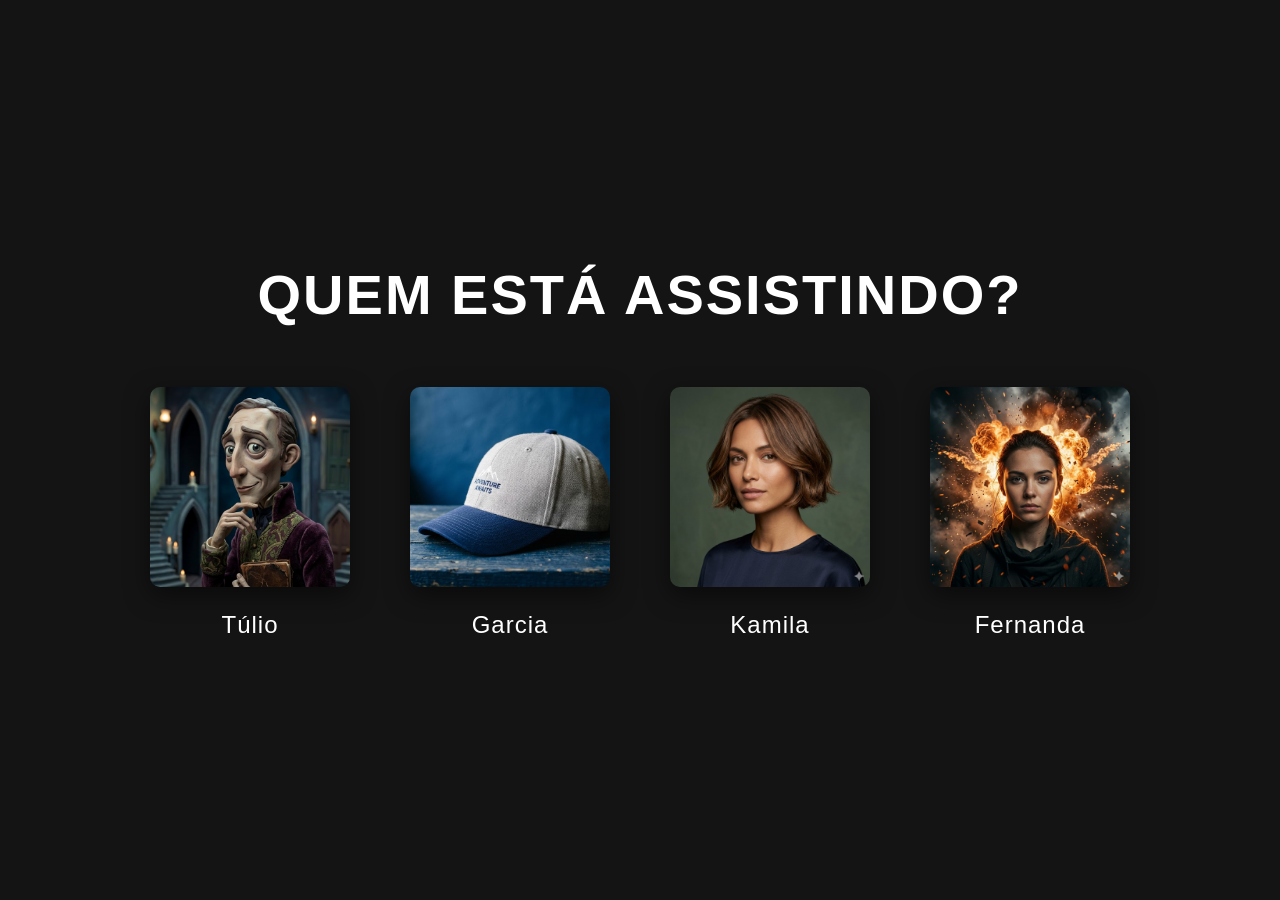
==== Netflix/index.html @ 8fd3b991 "first commit" ====
<!DOCTYPE html>
<html lang="pt-br">
<head>
    <meta charset="UTF-8">
    <meta name="viewport" content="width=device-width, initial-scale=1.0">
    <title>Netflix</title>
    <link rel="stylesheet" href="style.css">
</head>
<body>
    <main>
        <h1>Quem está assistindo?</h1>
        
        <section class="profiles" aria-label="Seleção de perfis">
            <ul class="profiles-list">
                <li>
                    <figure class="profile">
                        <img 
                            src="/Netflix/assets/perfil1.jpg" 
                            alt="Esta imagem captura uma figura idosa de plasticina, no estilo stop-motion, com uma expressão melancólica, vestindo uma jaqueta de veludo roxo com bordados complexos em um cenário de biblioteca gótica."
                        >
                        <figcaption>Túlio</figcaption>
                    </figure>
                </li>
                <li>
                    <figure class="profile">
                        <img 
                            src="/Netflix/assets/perfil2.jpg" 
                            alt="Close-up nítido de um boné de beisebol clássico, com coroa cinza e aba azul-marinho bordada com 'ADVENTURE AWAITS', apoiado em madeira rústica pintada de azul sob luz natural suave."
                        >
                        <figcaption>Garcia</figcaption>
                    </figure>
                </li>
                <li>
                    <figure class="profile">
                        <img 
                            src="/Netflix/assets/perfil3.jpg" 
                            alt="Uma mulher elegante de cabelo castanho curto, olhando diretamente para a câmera, sobre um fundo verde escuro."
                        >
                        <figcaption>Kamila</figcaption>
                    </figure>
                </li>
                <li>
                    <figure class="profile">
                        <img 
                            src="/Netflix/assets/perfil4.jpg" 
                            alt="Uma mulher com expressão séria encara a câmera, enquanto uma grande explosão de fogo e destroços ocorre logo atrás dela."
                        >
                        <figcaption>Fernanda</figcaption>
                    </figure>
                </li>
            </ul>
        </section>
    </main>
</body>
</html>
---- Netflix/style.css ----
* {
    margin: 0;
    padding: 0;
    box-sizing: border-box;
}

body {
    background-color: #141414;
    color: #ffffff;
    font-family: 'Segoe UI', Tahoma, Geneva, Verdana, sans-serif;
    min-height: 100vh;
    display: flex;
    justify-content: center;
    align-items: center;
    padding: 20px;
}

main {
    width: 100%;
    max-width: 1200px;
    text-align: center;
}

h1 {
    font-size: 3.5rem;
    font-weight: 700;
    margin-bottom: 60px;
    letter-spacing: 2px;
    text-transform: uppercase;
    animation: fadeInDown 0.8s ease-out;
}

.profiles {
    width: 100%;
}

.profiles-list {
    list-style: none;
    display: flex;
    justify-content: center;
    gap: 60px;
    flex-wrap: wrap;
}

.profile {
    cursor: pointer;
    transition: transform 0.3s ease, filter 0.3s ease;
    max-width: 250px;
}

.profile img {
    width: 200px;
    height: 200px;
    border-radius: 10px;
    object-fit: cover;
    box-shadow: 0 8px 24px rgba(0, 0, 0, 0.5);
    transition: all 0.3s ease;
}

.profile:hover img {
    transform: scale(1.1);
    border: 3px solid #e50914;
    box-shadow: 0 0 20px rgba(229, 9, 20, 0.8), 0 8px 24px rgba(0, 0, 0, 0.5);
}

figcaption {
    margin-top: 20px;
    font-size: 1.5rem;
    font-weight: 500;
    letter-spacing: 1px;
    transition: color 0.3s ease;
}

.profile:hover figcaption {
    color: #e50914;
}

@keyframes fadeInDown {
    from {
        opacity: 0;
        transform: translateY(-30px);
    }
    to {
        opacity: 1;
        transform: translateY(0);
    }
}

/* Responsivo para tablets */
@media (max-width: 768px) {
    h1 {
        font-size: 2.5rem;
        margin-bottom: 40px;
    }

    .profiles-list {
        gap: 40px;
    }

    .profile img {
        width: 150px;
        height: 150px;
    }

    figcaption {
        font-size: 1.2rem;
    }
}

/* Responsivo para celulares */
@media (max-width: 480px) {
    h1 {
        font-size: 1.8rem;
        margin-bottom: 30px;
    }

    .profiles-list {
        gap: 30px;
    }

    .profile img {
        width: 120px;
        height: 120px;
        border-radius: 8px;
    }

    figcaption {
        font-size: 1rem;
        margin-top: 15px;
    }
}
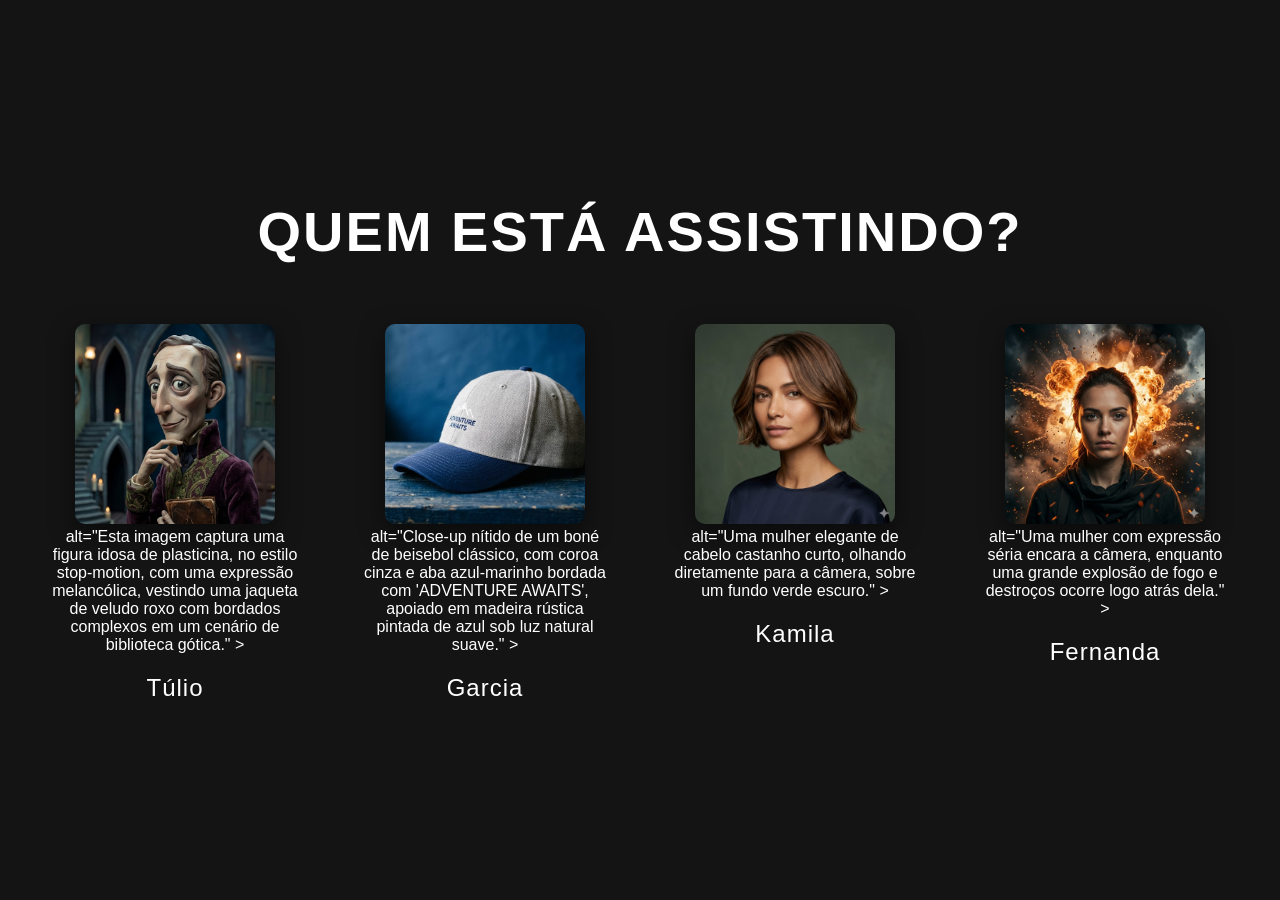
==== commit 13d95d3e: "Adicionado Linhas de Comentário sobre o que cada comando realiza tanto no html quando no css" ====
--- a/Netflix/index.html
+++ b/Netflix/index.html
@@ -1,51 +1,112 @@
 <!DOCTYPE html>
+<!-- Define que este é um documento HTML5 -->
 <html lang="pt-br">
+<!-- Define o idioma da página como português brasileiro -->
+
 <head>
+    <!-- Seção de metadados e configurações da página -->
+    
     <meta charset="UTF-8">
+    <!-- Define a codificação de caracteres como UTF-8 (suporta acentuação) -->
+    
     <meta name="viewport" content="width=device-width, initial-scale=1.0">
+    <!-- Configura responsividade: adapta a página para diferentes tamanhos de tela -->
+    
     <title>Netflix</title>
+    <!-- Define o título que aparece na aba do navegador -->
+    
     <link rel="stylesheet" href="style.css">
+    <!-- Importa o arquivo CSS externo para estilizar a página -->
 </head>
+
 <body>
+    <!-- Corpo da página onde todo conteúdo visível é inserido -->
+    
     <main>
+        <!-- Define a seção principal de conteúdo da página -->
+        
         <h1>Quem está assistindo?</h1>
+        <!-- Título principal em nível 1 (mais importante para SEO) -->
         
         <section class="profiles" aria-label="Seleção de perfis">
+            <!-- Seção semântica que agrupa os perfis com label acessível para leitores de tela -->
+            
             <ul class="profiles-list">
+                <!-- Lista não ordenada que contém os perfis dos usuários -->
+                
                 <li>
+                    <!-- Item da lista para o primeiro perfil -->
+                    
                     <figure class="profile">
+                        <!-- Elemento semântico para agrupar imagem e legenda (figura) -->
+                        
                         <img 
                             src="/Netflix/assets/perfil1.jpg" 
+                            <!-- Caminho para a imagem do primeiro perfil -->
+                            
                             alt="Esta imagem captura uma figura idosa de plasticina, no estilo stop-motion, com uma expressão melancólica, vestindo uma jaqueta de veludo roxo com bordados complexos em um cenário de biblioteca gótica."
+                            <!-- Texto alternativo descritivo para acessibilidade (leitores de tela) -->
                         >
+                        
                         <figcaption>Túlio</figcaption>
+                        <!-- Legenda da figura (nome do perfil) -->
                     </figure>
                 </li>
+                
                 <li>
+                    <!-- Item da lista para o segundo perfil -->
+                    
                     <figure class="profile">
+                        <!-- Elemento semântico para agrupar imagem e legenda -->
+                        
                         <img 
                             src="/Netflix/assets/perfil2.jpg" 
+                            <!-- Caminho para a imagem do segundo perfil -->
+                            
                             alt="Close-up nítido de um boné de beisebol clássico, com coroa cinza e aba azul-marinho bordada com 'ADVENTURE AWAITS', apoiado em madeira rústica pintada de azul sob luz natural suave."
+                            <!-- Texto alternativo descritivo para acessibilidade -->
                         >
+                        
                         <figcaption>Garcia</figcaption>
+                        <!-- Legenda da figura (nome do perfil) -->
                     </figure>
                 </li>
+                
                 <li>
+                    <!-- Item da lista para o terceiro perfil -->
+                    
                     <figure class="profile">
+                        <!-- Elemento semântico para agrupar imagem e legenda -->
+                        
                         <img 
                             src="/Netflix/assets/perfil3.jpg" 
+                            <!-- Caminho para a imagem do terceiro perfil -->
+                            
                             alt="Uma mulher elegante de cabelo castanho curto, olhando diretamente para a câmera, sobre um fundo verde escuro."
+                            <!-- Texto alternativo descritivo para acessibilidade -->
                         >
+                        
                         <figcaption>Kamila</figcaption>
+                        <!-- Legenda da figura (nome do perfil) -->
                     </figure>
                 </li>
+                
                 <li>
+                    <!-- Item da lista para o quarto perfil -->
+                    
                     <figure class="profile">
+                        <!-- Elemento semântico para agrupar imagem e legenda -->
+                        
                         <img 
                             src="/Netflix/assets/perfil4.jpg" 
+                            <!-- Caminho para a imagem do quarto perfil -->
+                            
                             alt="Uma mulher com expressão séria encara a câmera, enquanto uma grande explosão de fogo e destroços ocorre logo atrás dela."
+                            <!-- Texto alternativo descritivo para acessibilidade -->
                         >
+                        
                         <figcaption>Fernanda</figcaption>
+                        <!-- Legenda da figura (nome do perfil) -->
                     </figure>
                 </li>
             </ul>
--- a/Netflix/style.css
+++ b/Netflix/style.css
@@ -1,131 +1,131 @@
 * {
-    margin: 0;
-    padding: 0;
-    box-sizing: border-box;
+    margin: 0; /* Remove as margens padrão de todos os elementos */
+    padding: 0; /* Remove o preenchimento padrão de todos os elementos */
+    box-sizing: border-box; /* Inclui borda e padding no cálculo total da largura/altura */
 }
 
 body {
-    background-color: #141414;
-    color: #ffffff;
-    font-family: 'Segoe UI', Tahoma, Geneva, Verdana, sans-serif;
-    min-height: 100vh;
-    display: flex;
-    justify-content: center;
-    align-items: center;
-    padding: 20px;
+    background-color: #141414; /* Define a cor de fundo escura (tema Netflix) */
+    color: #ffffff; /* Define a cor do texto em branco */
+    font-family: 'Segoe UI', Tahoma, Geneva, Verdana, sans-serif; /* Define a fonte padrão */
+    min-height: 100vh; /* Define altura mínima como 100% da viewport */
+    display: flex; /* Ativa o Flexbox para centralizar conteúdo */
+    justify-content: center; /* Centraliza itens horizontalmente */
+    align-items: center; /* Centraliza itens verticalmente */
+    padding: 20px; /* Adiciona espaçamento interno de 20px */
 }
 
 main {
-    width: 100%;
-    max-width: 1200px;
-    text-align: center;
+    width: 100%; /* Define largura como 100% do container pai */
+    max-width: 1200px; /* Limita a largura máxima a 1200px */
+    text-align: center; /* Alinha o texto ao centro */
 }
 
 h1 {
-    font-size: 3.5rem;
-    font-weight: 700;
-    margin-bottom: 60px;
-    letter-spacing: 2px;
-    text-transform: uppercase;
-    animation: fadeInDown 0.8s ease-out;
+    font-size: 3.5rem; /* Define tamanho da fonte em 3.5 vezes a do navegador */
+    font-weight: 700; /* Define peso da fonte (negrito) */
+    margin-bottom: 60px; /* Adiciona espaço abaixo do título */
+    letter-spacing: 2px; /* Aumenta o espaço entre letras */
+    text-transform: uppercase; /* Transforma texto em maiúsculas */
+    animation: fadeInDown 0.8s ease-out; /* Aplica animação de entrada suave */
 }
 
 .profiles {
-    width: 100%;
+    width: 100%; /* Define largura como 100% do container pai */
 }
 
 .profiles-list {
-    list-style: none;
-    display: flex;
-    justify-content: center;
-    gap: 60px;
-    flex-wrap: wrap;
+    list-style: none; /* Remove os pontos da lista */
+    display: flex; /* Ativa o Flexbox para distribuição dos itens */
+    justify-content: center; /* Centraliza os itens horizontalmente */
+    gap: 60px; /* Define espaço entre os itens em 60px */
+    flex-wrap: wrap; /* Permite que itens quebrem para a próxima linha */
 }
 
 .profile {
-    cursor: pointer;
-    transition: transform 0.3s ease, filter 0.3s ease;
-    max-width: 250px;
+    cursor: pointer; /* Muda o cursor para indicar clicabilidade */
+    transition: transform 0.3s ease, filter 0.3s ease; /* Suaviza transições de 0.3s */
+    max-width: 250px; /* Limita a largura máxima do perfil */
 }
 
 .profile img {
-    width: 200px;
-    height: 200px;
-    border-radius: 10px;
-    object-fit: cover;
-    box-shadow: 0 8px 24px rgba(0, 0, 0, 0.5);
-    transition: all 0.3s ease;
+    width: 200px; /* Define largura da imagem em 200px */
+    height: 200px; /* Define altura da imagem em 200px */
+    border-radius: 10px; /* Arredonda os cantos em 10px */
+    object-fit: cover; /* Faz a imagem cobrir todo o espaço, cortando se necessário */
+    box-shadow: 0 8px 24px rgba(0, 0, 0, 0.5); /* Adiciona sombra ao redor da imagem */
+    transition: all 0.3s ease; /* Suaviza todas as transições em 0.3s */
 }
 
 .profile:hover img {
-    transform: scale(1.1);
-    border: 3px solid #e50914;
-    box-shadow: 0 0 20px rgba(229, 9, 20, 0.8), 0 8px 24px rgba(0, 0, 0, 0.5);
+    transform: scale(1.1); /* Aumenta a imagem em 10% ao passar o mouse */
+    border: 3px solid #e50914; /* Adiciona borda vermelha Netflix com 3px */
+    box-shadow: 0 0 20px rgba(229, 9, 20, 0.8), 0 8px 24px rgba(0, 0, 0, 0.5); /* Adiciona glow vermelho e sombra */
 }
 
 figcaption {
-    margin-top: 20px;
-    font-size: 1.5rem;
-    font-weight: 500;
-    letter-spacing: 1px;
-    transition: color 0.3s ease;
+    margin-top: 20px; /* Adiciona espaço acima do nome */
+    font-size: 1.5rem; /* Define tamanho da fonte do nome */
+    font-weight: 500; /* Define peso da fonte (semi-negrito) */
+    letter-spacing: 1px; /* Aumenta o espaço entre letras */
+    transition: color 0.3s ease; /* Suaviza mudança de cor em 0.3s */
 }
 
 .profile:hover figcaption {
-    color: #e50914;
+    color: #e50914; /* Muda a cor do nome para vermelho ao passar o mouse */
 }
 
 @keyframes fadeInDown {
     from {
-        opacity: 0;
-        transform: translateY(-30px);
+        opacity: 0; /* Inicia com transparência total */
+        transform: translateY(-30px); /* Começa 30px acima */
     }
     to {
-        opacity: 1;
-        transform: translateY(0);
+        opacity: 1; /* Termina totalmente visível */
+        transform: translateY(0); /* Retorna à posição original */
     }
 }
 
 /* Responsivo para tablets */
 @media (max-width: 768px) {
     h1 {
-        font-size: 2.5rem;
-        margin-bottom: 40px;
+        font-size: 2.5rem; /* Reduz o tamanho do título para tablets */
+        margin-bottom: 40px; /* Reduz o espaço abaixo do título */
     }
 
     .profiles-list {
-        gap: 40px;
+        gap: 40px; /* Reduz o espaço entre itens */
     }
 
     .profile img {
-        width: 150px;
-        height: 150px;
+        width: 150px; /* Reduz largura da imagem */
+        height: 150px; /* Reduz altura da imagem */
     }
 
     figcaption {
-        font-size: 1.2rem;
+        font-size: 1.2rem; /* Reduz tamanho do texto */
     }
 }
 
 /* Responsivo para celulares */
 @media (max-width: 480px) {
     h1 {
-        font-size: 1.8rem;
-        margin-bottom: 30px;
+        font-size: 1.8rem; /* Reduz significativamente o tamanho do título */
+        margin-bottom: 30px; /* Reduz o espaço abaixo do título */
     }
 
     .profiles-list {
-        gap: 30px;
+        gap: 30px; /* Reduz o espaço entre itens */
     }
 
     .profile img {
-        width: 120px;
-        height: 120px;
-        border-radius: 8px;
+        width: 120px; /* Reduz largura da imagem para celular */
+        height: 120px; /* Reduz altura da imagem para celular */
+        border-radius: 8px; /* Reduz o arredondamento dos cantos */
     }
 
     figcaption {
-        font-size: 1rem;
-        margin-top: 15px;
+        font-size: 1rem; /* Reduz tamanho do texto para celular */
+        margin-top: 15px; /* Reduz o espaço acima do nome */
     }
 }
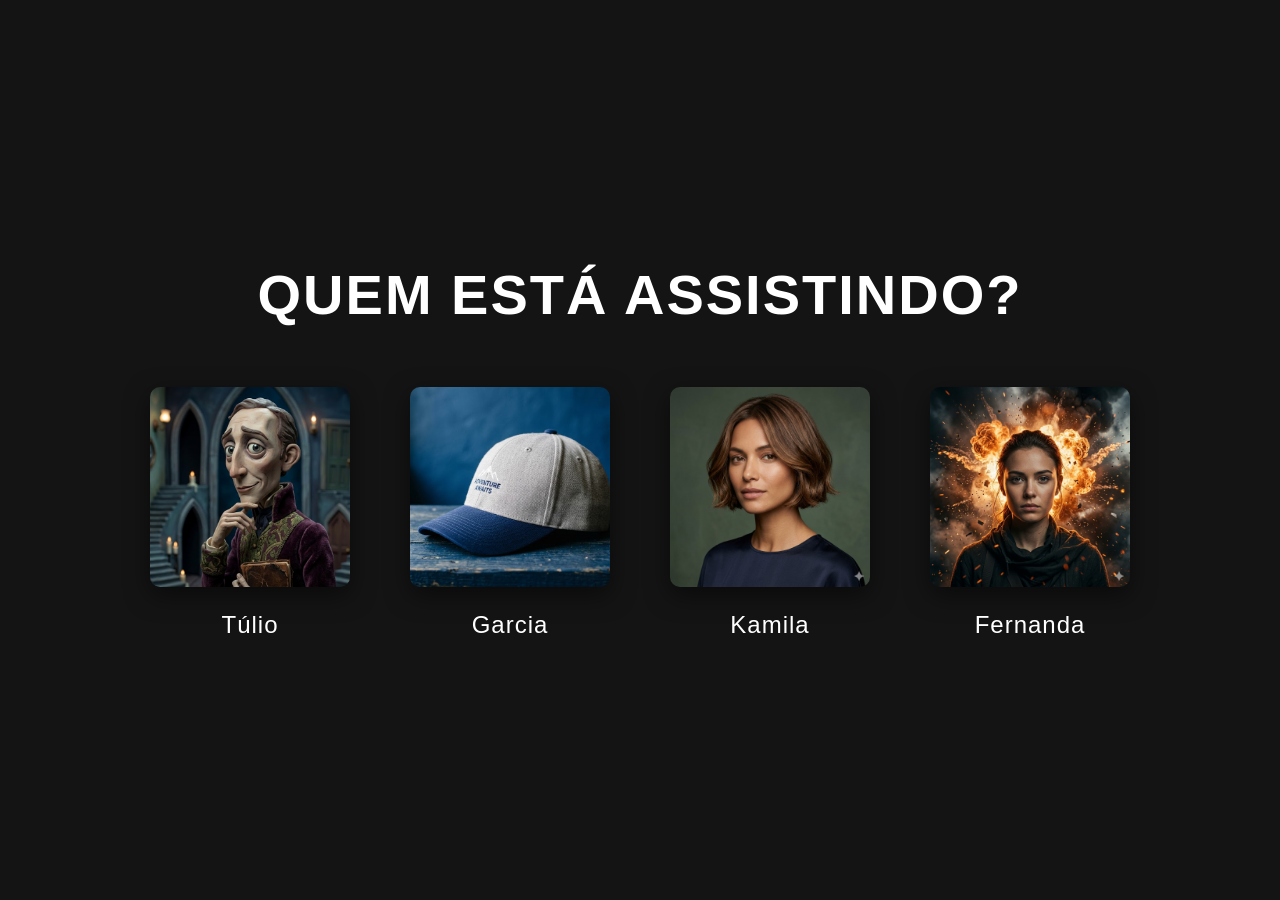
==== commit 0b1ce5ec: "Corrigindo uma Quebra de Pagina que ocorreu" ====
--- a/Netflix/index.html
+++ b/Netflix/index.html
@@ -1,112 +1,63 @@
 <!DOCTYPE html>
-<!-- Define que este é um documento HTML5 -->
 <html lang="pt-br">
-<!-- Define o idioma da página como português brasileiro -->
+<!-- Documento HTML5 em português brasileiro -->
 
 <head>
-    <!-- Seção de metadados e configurações da página -->
-    
-    <meta charset="UTF-8">
-    <!-- Define a codificação de caracteres como UTF-8 (suporta acentuação) -->
-    
-    <meta name="viewport" content="width=device-width, initial-scale=1.0">
-    <!-- Configura responsividade: adapta a página para diferentes tamanhos de tela -->
-    
-    <title>Netflix</title>
-    <!-- Define o título que aparece na aba do navegador -->
-    
-    <link rel="stylesheet" href="style.css">
-    <!-- Importa o arquivo CSS externo para estilizar a página -->
+    <!-- Seção de metadados e configurações -->
+    <meta charset="UTF-8"> <!-- Codificação UTF-8 para suportar acentuação -->
+    <meta name="viewport" content="width=device-width, initial-scale=1.0"> <!-- Configuração responsiva -->
+    <title>Netflix</title> <!-- Título da página -->
+    <link rel="stylesheet" href="style.css"> <!-- Importa o CSS externo -->
 </head>
 
 <body>
-    <!-- Corpo da página onde todo conteúdo visível é inserido -->
-    
+    <!-- Corpo da página com todo conteúdo visível -->
     <main>
-        <!-- Define a seção principal de conteúdo da página -->
-        
-        <h1>Quem está assistindo?</h1>
-        <!-- Título principal em nível 1 (mais importante para SEO) -->
+        <!-- Seção principal de conteúdo -->
+        <h1>Quem está assistindo?</h1> <!-- Título em nível 1 -->
         
         <section class="profiles" aria-label="Seleção de perfis">
-            <!-- Seção semântica que agrupa os perfis com label acessível para leitores de tela -->
-            
+            <!-- Agrupa os perfis com label acessível -->
             <ul class="profiles-list">
-                <!-- Lista não ordenada que contém os perfis dos usuários -->
+                <!-- Lista dos perfis dos usuários -->
                 
                 <li>
-                    <!-- Item da lista para o primeiro perfil -->
-                    
-                    <figure class="profile">
-                        <!-- Elemento semântico para agrupar imagem e legenda (figura) -->
-                        
+                    <figure class="profile"> <!-- Agrupa imagem e legenda -->
                         <img 
                             src="/Netflix/assets/perfil1.jpg" 
-                            <!-- Caminho para a imagem do primeiro perfil -->
-                            
                             alt="Esta imagem captura uma figura idosa de plasticina, no estilo stop-motion, com uma expressão melancólica, vestindo uma jaqueta de veludo roxo com bordados complexos em um cenário de biblioteca gótica."
-                            <!-- Texto alternativo descritivo para acessibilidade (leitores de tela) -->
                         >
-                        
-                        <figcaption>Túlio</figcaption>
-                        <!-- Legenda da figura (nome do perfil) -->
+                        <figcaption>Túlio</figcaption> <!-- Nome do perfil -->
                     </figure>
                 </li>
                 
                 <li>
-                    <!-- Item da lista para o segundo perfil -->
-                    
                     <figure class="profile">
-                        <!-- Elemento semântico para agrupar imagem e legenda -->
-                        
                         <img 
                             src="/Netflix/assets/perfil2.jpg" 
-                            <!-- Caminho para a imagem do segundo perfil -->
-                            
                             alt="Close-up nítido de um boné de beisebol clássico, com coroa cinza e aba azul-marinho bordada com 'ADVENTURE AWAITS', apoiado em madeira rústica pintada de azul sob luz natural suave."
-                            <!-- Texto alternativo descritivo para acessibilidade -->
                         >
-                        
                         <figcaption>Garcia</figcaption>
-                        <!-- Legenda da figura (nome do perfil) -->
                     </figure>
                 </li>
                 
                 <li>
-                    <!-- Item da lista para o terceiro perfil -->
-                    
                     <figure class="profile">
-                        <!-- Elemento semântico para agrupar imagem e legenda -->
-                        
                         <img 
                             src="/Netflix/assets/perfil3.jpg" 
-                            <!-- Caminho para a imagem do terceiro perfil -->
-                            
                             alt="Uma mulher elegante de cabelo castanho curto, olhando diretamente para a câmera, sobre um fundo verde escuro."
-                            <!-- Texto alternativo descritivo para acessibilidade -->
                         >
-                        
                         <figcaption>Kamila</figcaption>
-                        <!-- Legenda da figura (nome do perfil) -->
                     </figure>
                 </li>
                 
                 <li>
-                    <!-- Item da lista para o quarto perfil -->
-                    
                     <figure class="profile">
-                        <!-- Elemento semântico para agrupar imagem e legenda -->
-                        
                         <img 
                             src="/Netflix/assets/perfil4.jpg" 
-                            <!-- Caminho para a imagem do quarto perfil -->
-                            
                             alt="Uma mulher com expressão séria encara a câmera, enquanto uma grande explosão de fogo e destroços ocorre logo atrás dela."
-                            <!-- Texto alternativo descritivo para acessibilidade -->
                         >
-                        
                         <figcaption>Fernanda</figcaption>
-                        <!-- Legenda da figura (nome do perfil) -->
                     </figure>
                 </li>
             </ul>
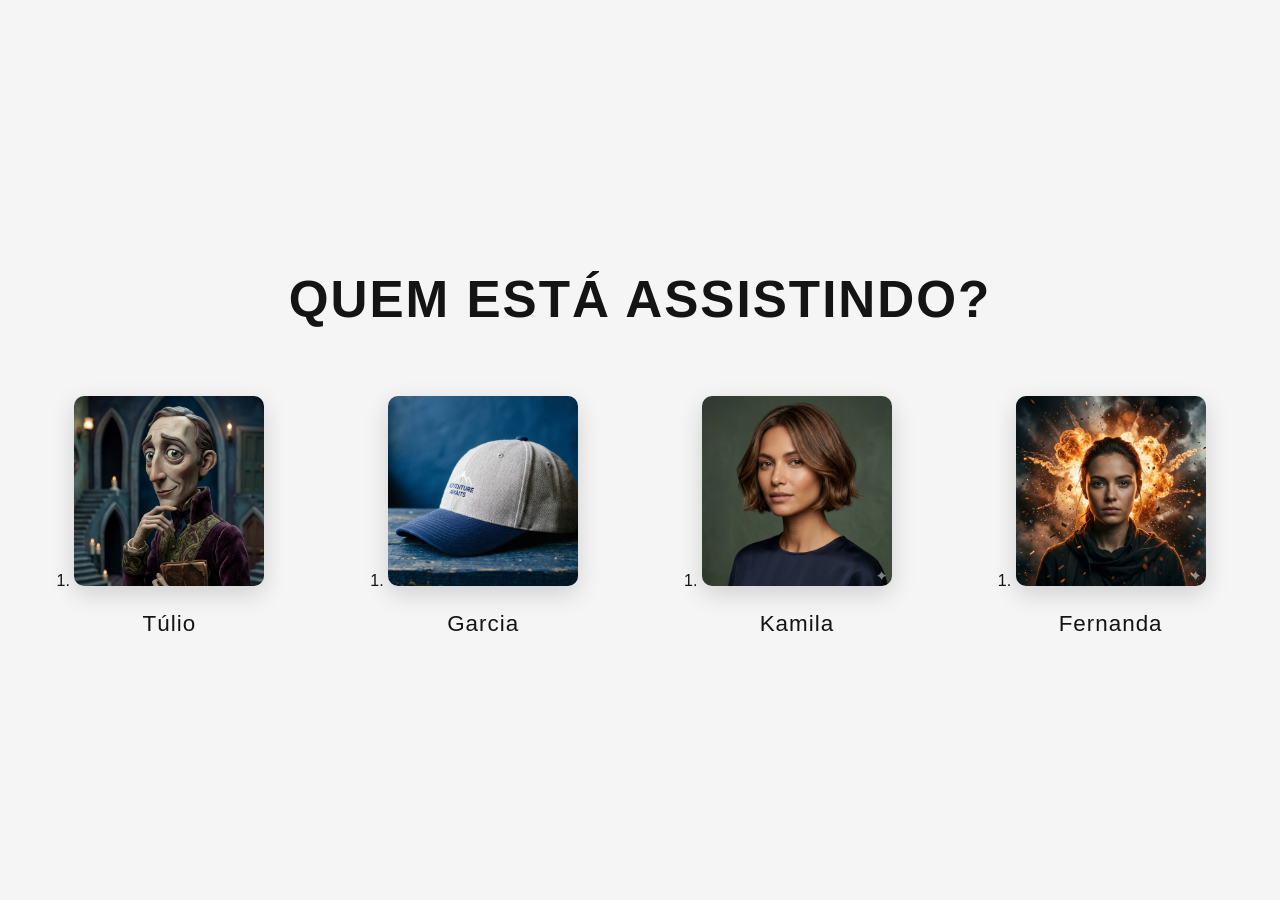
==== commit 1a4cba2c: "Ajuste no código a fim de deixar mais semantico, colocando os perfis dentro de listas ordenadas dent" ====
--- a/Netflix/index.html
+++ b/Netflix/index.html
@@ -19,46 +19,66 @@
         <section class="profiles" aria-label="Seleção de perfis">
             <!-- Agrupa os perfis com label acessível -->
             <ul class="profiles-list">
-                <!-- Lista dos perfis dos usuários -->
+                <!-- Lista não ordenada principal dos perfis -->
                 
                 <li>
-                    <figure class="profile"> <!-- Agrupa imagem e legenda -->
-                        <img 
-                            src="/Netflix/assets/perfil1.jpg" 
-                            alt="Esta imagem captura uma figura idosa de plasticina, no estilo stop-motion, com uma expressão melancólica, vestindo uma jaqueta de veludo roxo com bordados complexos em um cenário de biblioteca gótica."
-                        >
-                        <figcaption>Túlio</figcaption> <!-- Nome do perfil -->
-                    </figure>
+                    <!-- Item 1: Túlio -->
+                    <ol class="profile-item">
+                        <li>
+                            <figure class="profile"> <!-- Agrupa imagem e legenda -->
+                                <img 
+                                    src="/Netflix/assets/perfil1.jpg" 
+                                    alt="Esta imagem captura uma figura idosa de plasticina, no estilo stop-motion, com uma expressão melancólica, vestindo uma jaqueta de veludo roxo com bordados complexos em um cenário de biblioteca gótica."
+                                >
+                                <figcaption>Túlio</figcaption> <!-- Nome do perfil -->
+                            </figure>
+                        </li>
+                    </ol>
                 </li>
                 
                 <li>
-                    <figure class="profile">
-                        <img 
-                            src="/Netflix/assets/perfil2.jpg" 
-                            alt="Close-up nítido de um boné de beisebol clássico, com coroa cinza e aba azul-marinho bordada com 'ADVENTURE AWAITS', apoiado em madeira rústica pintada de azul sob luz natural suave."
-                        >
-                        <figcaption>Garcia</figcaption>
-                    </figure>
+                    <!-- Item 2: Garcia -->
+                    <ol class="profile-item">
+                        <li>
+                            <figure class="profile">
+                                <img 
+                                    src="/Netflix/assets/perfil2.jpg" 
+                                    alt="Close-up nítido de um boné de beisebol clássico, com coroa cinza e aba azul-marinho bordada com 'ADVENTURE AWAITS', apoiado em madeira rústica pintada de azul sob luz natural suave."
+                                >
+                                <figcaption>Garcia</figcaption>
+                            </figure>
+                        </li>
+                    </ol>
                 </li>
                 
                 <li>
-                    <figure class="profile">
-                        <img 
-                            src="/Netflix/assets/perfil3.jpg" 
-                            alt="Uma mulher elegante de cabelo castanho curto, olhando diretamente para a câmera, sobre um fundo verde escuro."
-                        >
-                        <figcaption>Kamila</figcaption>
-                    </figure>
+                    <!-- Item 3: Kamila -->
+                    <ol class="profile-item">
+                        <li>
+                            <figure class="profile">
+                                <img 
+                                    src="/Netflix/assets/perfil3.jpg" 
+                                    alt="Uma mulher elegante de cabelo castanho curto, olhando diretamente para a câmera, sobre um fundo verde escuro."
+                                >
+                                <figcaption>Kamila</figcaption>
+                            </figure>
+                        </li>
+                    </ol>
                 </li>
                 
                 <li>
-                    <figure class="profile">
-                        <img 
-                            src="/Netflix/assets/perfil4.jpg" 
-                            alt="Uma mulher com expressão séria encara a câmera, enquanto uma grande explosão de fogo e destroços ocorre logo atrás dela."
-                        >
-                        <figcaption>Fernanda</figcaption>
-                    </figure>
+                    <!-- Item 4: Fernanda -->
+                    <ol class="profile-item">
+                        <li>
+                            <figure class="profile">
+                                <img 
+                                    src="/Netflix/assets/perfil4.jpg" 
+                                    alt="Uma mulher com expressão séria encara a câmera, enquanto uma grande explosão de fogo e destroços ocorre logo atrás dela."
+                                >
+                                <figcaption>Fernanda</figcaption>
+                            </figure>
+                        </li>
+                    </ol>
                 </li>
             </ul>
         </section>
--- a/Netflix/style.css
+++ b/Netflix/style.css
@@ -1,131 +1,776 @@
-* {
-    margin: 0; /* Remove as margens padrão de todos os elementos */
-    padding: 0; /* Remove o preenchimento padrão de todos os elementos */
-    box-sizing: border-box; /* Inclui borda e padding no cálculo total da largura/altura */
+/* ============================================
+   RESET E ESTILOS BASE
+   ============================================ */
+
+   * {
+    /* margin: 0; → Remove as margens padrão que browsers aplicam a todos elementos */
+    margin: 0;
+    
+    /* padding: 0; → Remove o preenchimento interno padrão de todos elementos */
+    padding: 0;
+    
+    /* box-sizing: border-box; → Inclui borda e padding no cálculo total de largura/altura */
+    box-sizing: border-box;
+}
+
+html {
+    /* font-size: 16px; → Define tamanho base da fonte (1rem = 16px), usado como referência para cálculos rem */
+    font-size: 16px;
+    
+    /* scroll-behavior: smooth; → Faz a rolagem da página ser suave ao clicar em âncoras */
+    scroll-behavior: smooth;
 }
 
 body {
-    background-color: #141414; /* Define a cor de fundo escura (tema Netflix) */
-    color: #ffffff; /* Define a cor do texto em branco */
-    font-family: 'Segoe UI', Tahoma, Geneva, Verdana, sans-serif; /* Define a fonte padrão */
-    min-height: 100vh; /* Define altura mínima como 100% da viewport */
-    display: flex; /* Ativa o Flexbox para centralizar conteúdo */
-    justify-content: center; /* Centraliza itens horizontalmente */
-    align-items: center; /* Centraliza itens verticalmente */
-    padding: 20px; /* Adiciona espaçamento interno de 20px */
+    /* background-color: #141414; → Define cor de fundo escura (tema Netflix-like) */
+    background-color: #141414;
+    
+    /* color: #ffffff; → Define cor padrão do texto em branco */
+    color: #ffffff;
+    
+    /* font-family: ... → Define a fonte padrão: Segoe UI (Windows), Tahoma, Geneva, Verdana e sans-serif genérica */
+    font-family: 'Segoe UI', Tahoma, Geneva, Verdana, sans-serif;
+    
+    /* min-height: 100vh; → Define altura mínima como 100% da janela de visualização (viewport height) */
+    min-height: 100vh;
+    
+    /* display: flex; → Ativa o modelo Flexbox para organizar itens filhos em linha/coluna */
+    display: flex;
+    
+    /* justify-content: center; → Centraliza itens horizontalmente no eixo principal do flexbox */
+    justify-content: center;
+    
+    /* align-items: center; → Centraliza itens verticalmente no eixo transversal do flexbox */
+    align-items: center;
+    
+    /* padding: 20px; → Adiciona espaço interno de 20px em todos os lados do body */
+    padding: 20px;
+    
+    /* line-height: 1.6; → Define altura de linha como 1.6 vezes o tamanho da fonte (melhora legibilidade) */
+    line-height: 1.6;
 }
 
 main {
-    width: 100%; /* Define largura como 100% do container pai */
-    max-width: 1200px; /* Limita a largura máxima a 1200px */
-    text-align: center; /* Alinha o texto ao centro */
-}
+    /* width: 100%; → Define largura como 100% do container pai (ocupa toda a largura disponível) */
+    width: 100%;
+    
+    /* max-width: 1200px; → Limita a largura máxima a 1200px, mantendo layout legível em telas grandes */
+    max-width: 1200px;
+    
+    /* text-align: center; → Alinha todo o conteúdo de texto ao centro horizontalmente */
+    text-align: center;
+}
+
+/* ============================================
+   TÍTULOS E CABEÇALHOS
+   ============================================ */
 
 h1 {
-    font-size: 3.5rem; /* Define tamanho da fonte em 3.5 vezes a do navegador */
-    font-weight: 700; /* Define peso da fonte (negrito) */
-    margin-bottom: 60px; /* Adiciona espaço abaixo do título */
-    letter-spacing: 2px; /* Aumenta o espaço entre letras */
-    text-transform: uppercase; /* Transforma texto em maiúsculas */
-    animation: fadeInDown 0.8s ease-out; /* Aplica animação de entrada suave */
-}
+    /* font-size: 3.5rem; → Define tamanho da fonte em 3.5 vezes o tamanho base (16px * 3.5 = 56px) */
+    font-size: 3.5rem;
+    
+    /* font-weight: 700; → Define peso da fonte em 700 (equivalente a "bold") para texto mais espesso */
+    font-weight: 700;
+    
+    /* margin-bottom: 60px; → Adiciona espaço vazio de 60px abaixo do título */
+    margin-bottom: 60px;
+    
+    /* letter-spacing: 2px; → Aumenta o espaço entre as letras em 2px, deixando texto mais espaçado */
+    letter-spacing: 2px;
+    
+    /* text-transform: uppercase; → Transforma todo o texto em MAIÚSCULAS */
+    text-transform: uppercase;
+    
+    /* animation: fadeInDown 0.8s ease-out; → Aplica animação "fadeInDown" que dura 0.8s com easing "ease-out" */
+    animation: fadeInDown 0.8s ease-out;
+    
+    /* word-wrap: break-word; → Quebra palavras longas para a próxima linha ao invés de ultrapassar o container */
+    word-wrap: break-word;
+}
+
+/* ============================================
+   SEÇÃO DE PERFIS
+   ============================================ */
 
 .profiles {
-    width: 100%; /* Define largura como 100% do container pai */
+    /* width: 100%; → Define largura como 100% do container pai */
+    width: 100%;
 }
 
 .profiles-list {
-    list-style: none; /* Remove os pontos da lista */
-    display: flex; /* Ativa o Flexbox para distribuição dos itens */
-    justify-content: center; /* Centraliza os itens horizontalmente */
-    gap: 60px; /* Define espaço entre os itens em 60px */
-    flex-wrap: wrap; /* Permite que itens quebrem para a próxima linha */
+    /* list-style: none; → Remove os pontos/bullets padrão da lista (ul/ol) */
+    list-style: none;
+    
+    /* display: grid; → Ativa CSS Grid para melhor controle de layout em múltiplas colunas */
+    display: grid;
+    
+    /* grid-template-columns: repeat(auto-fit, minmax(250px, 1fr)); → Cria colunas responsivas:
+       - auto-fit: ajusta número de colunas automaticamente
+       - minmax(250px, 1fr): cada coluna tem mínimo 250px e máximo 1fr (espaço disponível)
+       - Isso garante distribuição uniforme sem apertar */
+    grid-template-columns: repeat(auto-fit, minmax(250px, 1fr));
+    
+    /* justify-items: center; → Centraliza itens horizontalmente dentro de cada célula do grid */
+    justify-items: center;
+    
+    /* align-items: start; → Alinha itens ao topo verticalmente */
+    align-items: start;
+    
+    /* gap: 60px; → Define espaço de 60px entre cada item (linhas e colunas) */
+    gap: 60px;
+    
+    /* max-width: 1200px; → Limita largura máxima do container */
+    max-width: 1200px;
+    
+    /* margin: 0 auto; → Centraliza o grid na página */
+    margin: 0 auto;
 }
 
 .profile {
-    cursor: pointer; /* Muda o cursor para indicar clicabilidade */
-    transition: transform 0.3s ease, filter 0.3s ease; /* Suaviza transições de 0.3s */
-    max-width: 250px; /* Limita a largura máxima do perfil */
+    /* cursor: pointer; → Muda o cursor do mouse para "mão de apontamento" indicando clicabilidade */
+    cursor: pointer;
+    
+    /* transition: transform 0.3s ease, filter 0.3s ease; → Suaviza animações de transform e filter em 0.3s */
+    transition: transform 0.3s ease, filter 0.3s ease;
+    
+    /* max-width: 250px; → Limita a largura máxima do perfil em 250px */
+    max-width: 250px;
+    
+    /* position: relative; → Define posicionamento relativo para permitir posicionamento absoluto de filhos */
+    position: relative;
+    
+    /* display: flex; → Ativa flexbox neste elemento */
+    display: flex;
+    
+    /* flex-direction: column; → Organiza itens filhos verticalmente (de cima para baixo) */
+    flex-direction: column;
+    
+    /* align-items: center; → Centraliza itens filhos horizontalmente */
+    align-items: center;
+}
+
+/* Detecta dispositivos com entrada por toque (touch) e sem suporte a hover */
+@media (hover: none) and (pointer: coarse) {
+    .profile {
+        /* transition: all 0.2s ease; → Suaviza TODAS as mudanças em 0.2s em dispositivos touch */
+        transition: all 0.2s ease;
+    }
 }
 
 .profile img {
-    width: 200px; /* Define largura da imagem em 200px */
-    height: 200px; /* Define altura da imagem em 200px */
-    border-radius: 10px; /* Arredonda os cantos em 10px */
-    object-fit: cover; /* Faz a imagem cobrir todo o espaço, cortando se necessário */
-    box-shadow: 0 8px 24px rgba(0, 0, 0, 0.5); /* Adiciona sombra ao redor da imagem */
-    transition: all 0.3s ease; /* Suaviza todas as transições em 0.3s */
-}
-
-.profile:hover img {
-    transform: scale(1.1); /* Aumenta a imagem em 10% ao passar o mouse */
-    border: 3px solid #e50914; /* Adiciona borda vermelha Netflix com 3px */
-    box-shadow: 0 0 20px rgba(229, 9, 20, 0.8), 0 8px 24px rgba(0, 0, 0, 0.5); /* Adiciona glow vermelho e sombra */
+    /* width: 200px; → Define largura fixa da imagem em 200px */
+    width: 200px;
+    
+    /* height: 200px; → Define altura fixa da imagem em 200px (cria quadrado) */
+    height: 200px;
+    
+    /* border-radius: 10px; → Arredonda os cantos da imagem com raio de 10px */
+    border-radius: 10px;
+    
+    /* object-fit: cover; → Faz a imagem cobrir todo o espaço 200x200, cortando se necessário (sem distorção) */
+    object-fit: cover;
+    
+    /* box-shadow: 0 8px 24px rgba(0, 0, 0, 0.5); → Adiciona sombra: 0px x, 8px y, 24px blur, 50% opaco preto */
+    box-shadow: 0 8px 24px rgba(0, 0, 0, 0.5);
+    
+    /* transition: all 0.3s ease; → Suaviza TODAS as transições da imagem em 0.3s */
+    transition: all 0.3s ease;
+    
+    /* display: block; → Define imagem como bloco (remove espaço extra em baixo) */
+    display: block;
+}
+
+/* Estilos aplicados ao passar o mouse OU focar no perfil */
+.profile:hover img,
+.profile:focus-within img {
+    /* transform: scale(1.1); → Aumenta a imagem em 10% (1.1 = 110% do tamanho original) */
+    transform: scale(1.1);
+    
+    /* border: 3px solid #e50914; → Adiciona borda vermelha Netflix (3px de espessura) */
+    border: 3px solid #e50914;
+    
+    /* box-shadow: ... → Duas sombras: glow vermelho (0 0 20px) + sombra padrão com 0.8 opacidade */
+    box-shadow: 0 0 20px rgba(229, 9, 20, 0.8), 0 8px 24px rgba(0, 0, 0, 0.5);
 }
 
 figcaption {
-    margin-top: 20px; /* Adiciona espaço acima do nome */
-    font-size: 1.5rem; /* Define tamanho da fonte do nome */
-    font-weight: 500; /* Define peso da fonte (semi-negrito) */
-    letter-spacing: 1px; /* Aumenta o espaço entre letras */
-    transition: color 0.3s ease; /* Suaviza mudança de cor em 0.3s */
-}
-
-.profile:hover figcaption {
-    color: #e50914; /* Muda a cor do nome para vermelho ao passar o mouse */
-}
-
+    /* margin-top: 20px; → Adiciona espaço de 20px acima do nome/legenda */
+    margin-top: 20px;
+    
+    /* font-size: 1.5rem; → Define tamanho da fonte em 1.5 vezes o tamanho base (24px) */
+    font-size: 1.5rem;
+    
+    /* font-weight: 500; → Define peso da fonte em 500 (semi-negrito, entre normal e bold) */
+    font-weight: 500;
+    
+    /* letter-spacing: 1px; → Aumenta espaço entre letras em 1px */
+    letter-spacing: 1px;
+    
+    /* transition: color 0.3s ease; → Suaviza mudança de cor em 0.3s */
+    transition: color 0.3s ease;
+    
+    /* width: 100%; → Ocupa 100% da largura do container pai */
+    width: 100%;
+    
+    /* overflow: hidden; → Oculta conteúdo que ultrapassar o limite (preparado para ellipsis) */
+    overflow: hidden;
+    
+    /* text-overflow: ellipsis; → Adiciona "..." quando texto é cortado (overflow) */
+    text-overflow: ellipsis;
+}
+
+/* Estilos para o nome ao passar mouse OU focar no perfil */
+.profile:hover figcaption,
+.profile:focus-within figcaption {
+    /* color: #e50914; → Muda a cor do nome para vermelho Netflix */
+    color: #e50914;
+}
+
+/* ============================================
+   ANIMAÇÕES
+   ============================================ */
+
+/* Keyframe "fadeInDown": anima entrada suave descendo */
 @keyframes fadeInDown {
     from {
-        opacity: 0; /* Inicia com transparência total */
-        transform: translateY(-30px); /* Começa 30px acima */
+        /* opacity: 0; → Começa totalmente transparente (invisível) */
+        opacity: 0;
+        
+        /* transform: translateY(-30px); → Começa 30px acima da posição final */
+        transform: translateY(-30px);
     }
     to {
-        opacity: 1; /* Termina totalmente visível */
-        transform: translateY(0); /* Retorna à posição original */
-    }
-}
-
-/* Responsivo para tablets */
-@media (max-width: 768px) {
-    h1 {
-        font-size: 2.5rem; /* Reduz o tamanho do título para tablets */
-        margin-bottom: 40px; /* Reduz o espaço abaixo do título */
-    }
-
-    .profiles-list {
-        gap: 40px; /* Reduz o espaço entre itens */
-    }
-
-    .profile img {
-        width: 150px; /* Reduz largura da imagem */
-        height: 150px; /* Reduz altura da imagem */
-    }
-
-    figcaption {
-        font-size: 1.2rem; /* Reduz tamanho do texto */
-    }
-}
-
-/* Responsivo para celulares */
+        /* opacity: 1; → Termina totalmente visível */
+        opacity: 1;
+        
+        /* transform: translateY(0); → Retorna à posição original (0px de deslocamento) */
+        transform: translateY(0);
+    }
+}
+
+/* Keyframe "fadeIn": anima apenas opacidade */
+@keyframes fadeIn {
+    from {
+        /* opacity: 0; → Começa invisível */
+        opacity: 0;
+    }
+    to {
+        /* opacity: 1; → Termina visível */
+        opacity: 1;
+    }
+}
+
+/* ============================================
+   MOBILE FIRST - DISPOSITIVOS PEQUENOS (0px a 480px)
+   ============================================ */
+
 @media (max-width: 480px) {
-    h1 {
-        font-size: 1.8rem; /* Reduz significativamente o tamanho do título */
-        margin-bottom: 30px; /* Reduz o espaço abaixo do título */
-    }
-
-    .profiles-list {
-        gap: 30px; /* Reduz o espaço entre itens */
-    }
-
-    .profile img {
-        width: 120px; /* Reduz largura da imagem para celular */
-        height: 120px; /* Reduz altura da imagem para celular */
-        border-radius: 8px; /* Reduz o arredondamento dos cantos */
-    }
-
-    figcaption {
-        font-size: 1rem; /* Reduz tamanho do texto para celular */
-        margin-top: 15px; /* Reduz o espaço acima do nome */
+    html {
+        /* font-size: 14px; → Reduz tamanho base para 14px em celulares (1rem = 14px) */
+        font-size: 14px;
+    }
+
+    body {
+        /* padding: 16px; → Reduz padding interno para 16px em telas pequenas */
+        padding: 16px;
+        
+        /* min-height: 100vh; → Mantém altura mínima de 100% da viewport */
+        min-height: 100vh;
+    }
+
+    h1 {
+        /* font-size: 1.8rem; → Reduz título para 1.8rem (25.2px em base 14px) */
+        font-size: 1.8rem;
+        
+        /* margin-bottom: 30px; → Reduz espaço abaixo do título para 30px */
+        margin-bottom: 30px;
+        
+        /* letter-spacing: 1px; → Reduz espaçamento entre letras para 1px */
+        letter-spacing: 1px;
+    }
+
+    .profiles-list {
+        /* grid-template-columns: 1fr; → Define uma única coluna em mobile */
+        grid-template-columns: 1fr;
+        
+        /* gap: 20px; → Reduz espaço entre itens para 20px */
+        gap: 20px;
+        
+        /* padding: 0 8px; → Adiciona padding lateral de 8px */
+        padding: 0 8px;
+    }
+
+    .profile {
+        /* max-width: 120px; → Reduz largura máxima para 120px */
+        max-width: 120px;
+    }
+
+    .profile img {
+        /* width: 120px; → Reduz largura da imagem para 120px */
+        width: 120px;
+        
+        /* height: 120px; → Reduz altura da imagem para 120px */
+        height: 120px;
+        
+        /* border-radius: 8px; → Reduz arredondamento dos cantos para 8px */
+        border-radius: 8px;
+    }
+
+    .profile:hover img {
+        /* transform: scale(1.08); → Aumenta apenas 8% (menos agressivo que desktop) */
+        transform: scale(1.08);
+        
+        /* border: 2px solid #e50914; → Borda mais fina (2px ao invés de 3px) */
+        border: 2px solid #e50914;
+    }
+
+    figcaption {
+        /* font-size: 0.9rem; → Reduz tamanho do nome para 0.9rem (12.6px) */
+        font-size: 0.9rem;
+        
+        /* margin-top: 12px; → Reduz espaço acima do nome para 12px */
+        margin-top: 12px;
+        
+        /* letter-spacing: 0.5px; → Reduz espaçamento entre letras para 0.5px */
+        letter-spacing: 0.5px;
+    }
+}
+
+/* ============================================
+   SMALL PHONES - Dispositivos pequenos (481px a 600px)
+   ============================================ */
+
+@media (min-width: 481px) and (max-width: 600px) {
+    html {
+        /* font-size: 15px; → Define tamanho base de 15px para phones pequenos */
+        font-size: 15px;
+    }
+
+    h1 {
+        /* font-size: 2rem; → Aumenta título para 2rem (30px) */
+        font-size: 2rem;
+        
+        /* margin-bottom: 35px; → Define espaço abaixo para 35px */
+        margin-bottom: 35px;
+    }
+
+    .profiles-list {
+        /* grid-template-columns: repeat(2, 1fr); → Define exatamente 2 colunas iguais */
+        grid-template-columns: repeat(2, 1fr);
+        
+        /* gap: 25px; → Define espaço entre itens em 25px */
+        gap: 25px;
+        
+        /* padding: 0 10px; → Padding lateral de 10px */
+        padding: 0 10px;
+    }
+
+    .profile {
+        /* max-width: 140px; → Aumenta largura máxima para 140px */
+        max-width: 140px;
+    }
+
+    .profile img {
+        /* width: 140px; → Define imagem em 140px */
+        width: 140px;
+        
+        /* height: 140px; → Define altura em 140px */
+        height: 140px;
+        
+        /* border-radius: 9px; → Arredondamento de 9px */
+        border-radius: 9px;
+    }
+
+    figcaption {
+        /* font-size: 1rem; → Define tamanho do nome em 1rem (15px) */
+        font-size: 1rem;
+        
+        /* margin-top: 15px; → Espaço acima do nome em 15px */
+        margin-top: 15px;
+    }
+}
+
+/* ============================================
+   TABLETS - Dispositivos médios (601px a 768px)
+   ============================================ */
+
+@media (min-width: 601px) and (max-width: 768px) {
+    h1 {
+        /* font-size: 2.5rem; → Aumenta título para 2.5rem (40px) */
+        font-size: 2.5rem;
+        
+        /* margin-bottom: 40px; → Espaço abaixo em 40px */
+        margin-bottom: 40px;
+    }
+
+    .profiles-list {
+        /* grid-template-columns: repeat(2, 1fr); → Define 2 colunas iguais em tablets */
+        grid-template-columns: repeat(2, 1fr);
+        
+        /* gap: 40px; → Espaço entre itens em 40px */
+        gap: 40px;
+        
+        /* padding: 0 15px; → Padding lateral em 15px */
+        padding: 0 15px;
+    }
+
+    .profile {
+        /* max-width: 180px; → Largura máxima em 180px */
+        max-width: 180px;
+    }
+
+    .profile img {
+        /* width: 150px; → Imagem em 150px */
+        width: 150px;
+        
+        /* height: 150px; → Altura em 150px */
+        height: 150px;
+        
+        /* border-radius: 10px; → Volta ao arredondamento de 10px */
+        border-radius: 10px;
+    }
+
+    .profile:hover img {
+        /* transform: scale(1.09); → Aumenta 9% ao passar mouse */
+        transform: scale(1.09);
+    }
+
+    figcaption {
+        /* font-size: 1.2rem; → Nome em 1.2rem (19.2px) */
+        font-size: 1.2rem;
+        
+        /* margin-top: 18px; → Espaço acima em 18px */
+        margin-top: 18px;
+    }
+}
+
+/* ============================================
+   TABLET PAISAGEM - Orientação landscape (601px a 768px)
+   ============================================ */
+
+@media (min-width: 601px) and (max-width: 768px) and (orientation: landscape) {
+    body {
+        /* padding: 16px; → Reduz padding em orientação paisagem para melhor uso do espaço */
+        padding: 16px;
+    }
+
+    h1 {
+        /* font-size: 2rem; → Reduz título para 2rem em landscape */
+        font-size: 2rem;
+        
+        /* margin-bottom: 25px; → Espaço reduzido em 25px */
+        margin-bottom: 25px;
+    }
+
+    .profiles-list {
+        /* grid-template-columns: repeat(auto-fit, minmax(140px, 1fr)); → 2-3 colunas automáticas em landscape */
+        grid-template-columns: repeat(auto-fit, minmax(140px, 1fr));
+        
+        /* gap: 30px; → Gap reduzido para 30px */
+        gap: 30px;
+    }
+
+    .profile img {
+        /* width: 130px; → Reduz imagem para 130px em landscape */
+        width: 130px;
+        
+        /* height: 130px; → Altura em 130px */
+        height: 130px;
+    }
+
+    figcaption {
+        /* font-size: 1rem; → Reduz nome para 1rem */
+        font-size: 1rem;
+        
+        /* margin-top: 12px; → Espaço reduzido em 12px */
+        margin-top: 12px;
+    }
+}
+
+/* ============================================
+   TABLETS GRANDES (769px a 1024px)
+   ============================================ */
+
+@media (min-width: 769px) and (max-width: 1024px) {
+    h1 {
+        /* font-size: 3rem; → Título em 3rem (48px) */
+        font-size: 3rem;
+        
+        /* margin-bottom: 50px; → Espaço em 50px */
+        margin-bottom: 50px;
+    }
+
+    .profiles-list {
+        /* grid-template-columns: repeat(auto-fit, minmax(200px, 1fr)); → 2-3 colunas conforme espaço disponível */
+        grid-template-columns: repeat(auto-fit, minmax(200px, 1fr));
+        
+        /* gap: 50px; → Gap em 50px */
+        gap: 50px;
+    }
+
+    .profile {
+        /* max-width: 220px; → Largura máxima em 220px */
+        max-width: 220px;
+    }
+
+    .profile img {
+        /* width: 180px; → Imagem em 180px */
+        width: 180px;
+        
+        /* height: 180px; → Altura em 180px */
+        height: 180px;
+        
+        /* border-radius: 10px; → Arredondamento de 10px */
+        border-radius: 10px;
+    }
+
+    figcaption {
+        /* font-size: 1.3rem; → Nome em 1.3rem (20.8px) */
+        font-size: 1.3rem;
+        
+        /* margin-top: 20px; → Espaço em 20px */
+        margin-top: 20px;
+    }
+}
+
+/* ============================================
+   DESKTOP PEQUENO (1025px a 1366px)
+   ============================================ */
+
+@media (min-width: 1025px) and (max-width: 1366px) {
+    h1 {
+        /* font-size: 3.2rem; → Título em 3.2rem (51.2px) */
+        font-size: 3.2rem;
+        
+        /* margin-bottom: 55px; → Espaço em 55px */
+        margin-bottom: 55px;
+    }
+
+    .profiles-list {
+        /* grid-template-columns: repeat(auto-fit, minmax(230px, 1fr)); → 2-3 colunas em desktop pequeno */
+        grid-template-columns: repeat(auto-fit, minmax(230px, 1fr));
+        
+        /* gap: 55px; → Gap em 55px */
+        gap: 55px;
+    }
+
+    .profile {
+        /* max-width: 230px; → Largura máxima em 230px */
+        max-width: 230px;
+    }
+
+    .profile img {
+        /* width: 190px; → Imagem em 190px */
+        width: 190px;
+        
+        /* height: 190px; → Altura em 190px */
+        height: 190px;
+    }
+
+    figcaption {
+        /* font-size: 1.4rem; → Nome em 1.4rem (22.4px) */
+        font-size: 1.4rem;
+    }
+}
+
+/* ============================================
+   DESKTOP PADRÃO (1367px e acima)
+   ============================================ */
+
+@media (min-width: 1367px) {
+    h1 {
+        /* font-size: 3.5rem; → Título em 3.5rem (56px) */
+        font-size: 3.5rem;
+        
+        /* margin-bottom: 60px; → Espaço em 60px */
+        margin-bottom: 60px;
+    }
+
+    .profiles-list {
+        /* grid-template-columns: repeat(auto-fit, minmax(250px, 1fr)); → 3 colunas em desktop padrão */
+        grid-template-columns: repeat(auto-fit, minmax(250px, 1fr));
+        
+        /* gap: 60px; → Gap em 60px */
+        gap: 60px;
+    }
+
+    .profile {
+        /* max-width: 250px; → Largura máxima em 250px */
+        max-width: 250px;
+    }
+
+    .profile img {
+        /* width: 200px; → Imagem em 200px */
+        width: 200px;
+        
+        /* height: 200px; → Altura em 200px */
+        height: 200px;
+    }
+
+    figcaption {
+        /* font-size: 1.5rem; → Nome em 1.5rem (24px) */
+        font-size: 1.5rem;
+    }
+}
+
+/* ============================================
+   ULTRA WIDE - Monitores muito grandes (1921px+)
+   ============================================ */
+
+@media (min-width: 1921px) {
+    main {
+        /* max-width: 1400px; → Aumenta largura máxima para 1400px em telas ultra-wide */
+        max-width: 1400px;
+    }
+
+    h1 {
+        /* font-size: 4rem; → Título em 4rem (64px) */
+        font-size: 4rem;
+        
+        /* margin-bottom: 80px; → Espaço em 80px */
+        margin-bottom: 80px;
+    }
+
+    .profiles-list {
+        /* grid-template-columns: repeat(auto-fit, minmax(280px, 1fr)); → 3-4 colunas em ultra-wide */
+        grid-template-columns: repeat(auto-fit, minmax(280px, 1fr));
+        
+        /* gap: 80px; → Gap em 80px para mais espaçamento */
+        gap: 80px;
+    }
+
+    .profile {
+        /* max-width: 280px; → Largura máxima em 280px */
+        max-width: 280px;
+    }
+
+    .profile img {
+        /* width: 220px; → Imagem em 220px */
+        width: 220px;
+        
+        /* height: 220px; → Altura em 220px */
+        height: 220px;
+    }
+
+    figcaption {
+        /* font-size: 1.7rem; → Nome em 1.7rem (27.2px) */
+        font-size: 1.7rem;
+    }
+}
+
+/* ============================================
+   SUPORTE A PREFERED REDUCED MOTION (Acessibilidade)
+   ============================================ */
+
+@media (prefers-reduced-motion: reduce) {
+    *,
+    *::before,
+    *::after {
+        /* animation-duration: 0.01ms !important; → Reduz duração de animações para praticamente 0ms para usuários sensíveis */
+        animation-duration: 0.01ms !important;
+        
+        /* animation-iteration-count: 1 !important; → Executa animação apenas 1 vez */
+        animation-iteration-count: 1 !important;
+        
+        /* transition-duration: 0.01ms !important; → Reduz transições para praticamente 0ms */
+        transition-duration: 0.01ms !important;
+        
+        /* scroll-behavior: auto !important; → Remove rolagem suave (volta ao padrão instantâneo) */
+        scroll-behavior: auto !important;
+    }
+}
+
+/* ============================================
+   MODO ESCURO (Dark Mode)
+   ============================================ */
+
+@media (prefers-color-scheme: dark) {
+    body {
+        /* background-color: #0f0f0f; → Ajusta para cor ainda mais escura em modo escuro */
+        background-color: #0f0f0f;
+    }
+}
+
+/* ============================================
+   MODO CLARO (Light Mode)
+   ============================================ */
+
+@media (prefers-color-scheme: light) {
+    body {
+        /* background-color: #f5f5f5; → Define fundo claro cinzento */
+        background-color: #f5f5f5;
+        
+        /* color: #141414; → Muda cor do texto para escuro em modo claro */
+        color: #141414;
+    }
+
+    .profile img {
+        /* box-shadow: 0 8px 24px rgba(0, 0, 0, 0.15); → Sombra mais suave em modo claro (opacidade reduzida) */
+        box-shadow: 0 8px 24px rgba(0, 0, 0, 0.15);
+    }
+
+    .profile:hover img {
+        /* box-shadow: ... → Sombra glow e sombra normal ajustadas para modo claro */
+        box-shadow: 0 0 20px rgba(229, 9, 20, 0.6), 0 8px 24px rgba(0, 0, 0, 0.15);
+    }
+}
+
+/* ============================================
+   IMPRESSÃO (Print)
+   ============================================ */
+
+@media print {
+    body {
+        /* background-color: white; → Muda para branco para economizar tinta */
+        background-color: white;
+        
+        /* color: black; → Muda texto para preto */
+        color: black;
+        
+        /* padding: 0; → Remove padding para aproveitar papel */
+        padding: 0;
+    }
+
+    h1 {
+        /* animation: none; → Remove animações em impressão (não fazem sentido em papel) */
+        animation: none;
+        
+        /* margin-bottom: 30px; → Espaço ajustado para impressão */
+        margin-bottom: 30px;
+    }
+
+    .profile:hover img,
+    .profile:hover figcaption {
+        /* transform: none; → Remove transformações (não aparecem em papel) */
+        transform: none;
+        
+        /* color: inherit; → Volta cor padrão */
+        color: inherit;
+    }
+
+    .profiles-list {
+        /* gap: 40px; → Gap adequado para impressão */
+        gap: 40px;
+    }
+}
+
+/* ============================================
+   ALTO CONTRASTE (High Contrast Mode)
+   ============================================ */
+
+@media (prefers-contrast: more) {
+    .profile img {
+        /* border: 2px solid #ffffff; → Adiciona borda branca visível em modo alto contraste */
+        border: 2px solid #ffffff;
+    }
+
+    .profile:hover img {
+        /* border: 3px solid #e50914; → Aumenta borda no hover para maior visibilidade */
+        border: 3px solid #e50914;
+    }
+
+    figcaption {
+        /* font-weight: 700; → Aumenta peso do texto para maior contraste */
+        font-weight: 700;
     }
 }
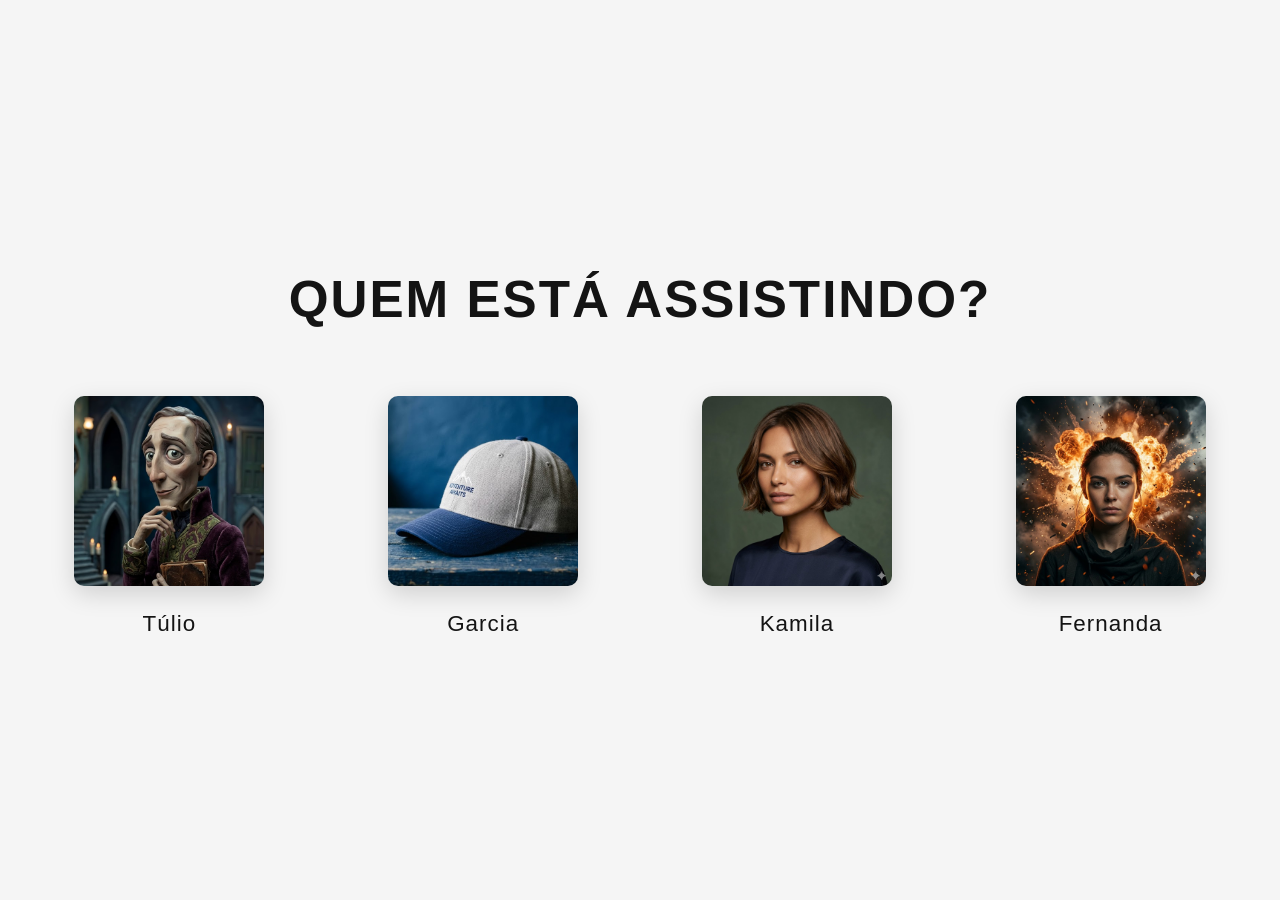
==== commit 952e9b34: "Retirada a Ordenação da Lista do Html" ====
--- a/Netflix/index.html
+++ b/Netflix/index.html
@@ -23,62 +23,46 @@
                 
                 <li>
                     <!-- Item 1: Túlio -->
-                    <ol class="profile-item">
-                        <li>
-                            <figure class="profile"> <!-- Agrupa imagem e legenda -->
-                                <img 
-                                    src="/Netflix/assets/perfil1.jpg" 
-                                    alt="Esta imagem captura uma figura idosa de plasticina, no estilo stop-motion, com uma expressão melancólica, vestindo uma jaqueta de veludo roxo com bordados complexos em um cenário de biblioteca gótica."
-                                >
-                                <figcaption>Túlio</figcaption> <!-- Nome do perfil -->
-                            </figure>
-                        </li>
-                    </ol>
+                    <figure class="profile"> <!-- Agrupa imagem e legenda -->
+                        <img 
+                            src="/Netflix/assets/perfil1.jpg" 
+                            alt="Esta imagem captura uma figura idosa de plasticina, no estilo stop-motion, com uma expressão melancólica, vestindo uma jaqueta de veludo roxo com bordados complexos em um cenário de biblioteca gótica."
+                        >
+                        <figcaption>Túlio</figcaption> <!-- Nome do perfil -->
+                    </figure>
                 </li>
                 
                 <li>
                     <!-- Item 2: Garcia -->
-                    <ol class="profile-item">
-                        <li>
-                            <figure class="profile">
-                                <img 
-                                    src="/Netflix/assets/perfil2.jpg" 
-                                    alt="Close-up nítido de um boné de beisebol clássico, com coroa cinza e aba azul-marinho bordada com 'ADVENTURE AWAITS', apoiado em madeira rústica pintada de azul sob luz natural suave."
-                                >
-                                <figcaption>Garcia</figcaption>
-                            </figure>
-                        </li>
-                    </ol>
+                    <figure class="profile">
+                        <img 
+                            src="/Netflix/assets/perfil2.jpg" 
+                            alt="Close-up nítido de um boné de beisebol clássico, com coroa cinza e aba azul-marinho bordada com 'ADVENTURE AWAITS', apoiado em madeira rústica pintada de azul sob luz natural suave."
+                        >
+                        <figcaption>Garcia</figcaption>
+                    </figure>
                 </li>
                 
                 <li>
                     <!-- Item 3: Kamila -->
-                    <ol class="profile-item">
-                        <li>
-                            <figure class="profile">
-                                <img 
-                                    src="/Netflix/assets/perfil3.jpg" 
-                                    alt="Uma mulher elegante de cabelo castanho curto, olhando diretamente para a câmera, sobre um fundo verde escuro."
-                                >
-                                <figcaption>Kamila</figcaption>
-                            </figure>
-                        </li>
-                    </ol>
+                    <figure class="profile">
+                        <img 
+                            src="/Netflix/assets/perfil3.jpg" 
+                            alt="Uma mulher elegante de cabelo castanho curto, olhando diretamente para a câmera, sobre um fundo verde escuro."
+                        >
+                        <figcaption>Kamila</figcaption>
+                    </figure>
                 </li>
                 
                 <li>
                     <!-- Item 4: Fernanda -->
-                    <ol class="profile-item">
-                        <li>
-                            <figure class="profile">
-                                <img 
-                                    src="/Netflix/assets/perfil4.jpg" 
-                                    alt="Uma mulher com expressão séria encara a câmera, enquanto uma grande explosão de fogo e destroços ocorre logo atrás dela."
-                                >
-                                <figcaption>Fernanda</figcaption>
-                            </figure>
-                        </li>
-                    </ol>
+                    <figure class="profile">
+                        <img 
+                            src="/Netflix/assets/perfil4.jpg" 
+                            alt="Uma mulher com expressão séria encara a câmera, enquanto uma grande explosão de fogo e destroços ocorre logo atrás dela."
+                        >
+                        <figcaption>Fernanda</figcaption>
+                    </figure>
                 </li>
             </ul>
         </section>
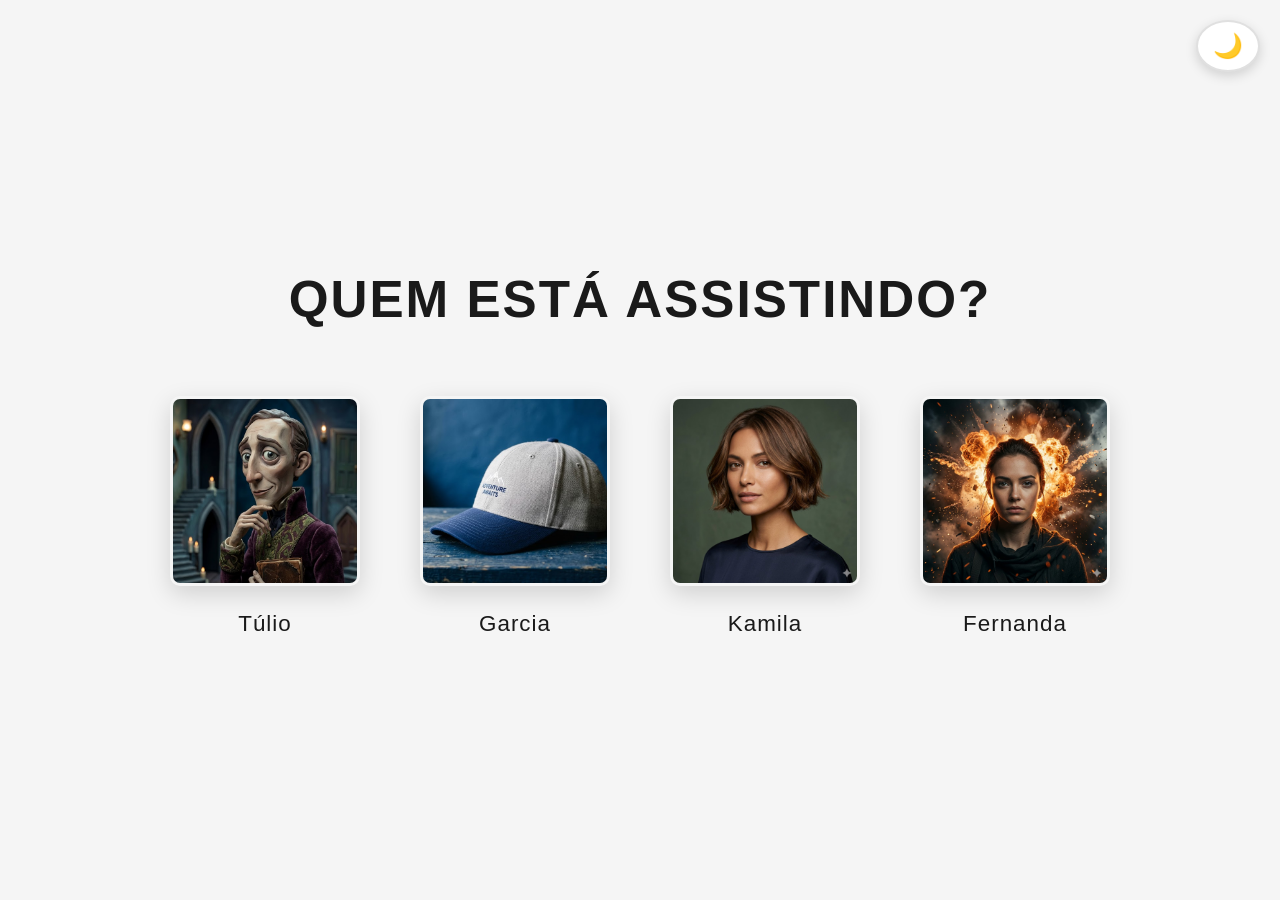
==== commit 4943a16a: "Inclusão de um modo para ligar/desligar a claridade" ====
--- a/Netflix/index.html
+++ b/Netflix/index.html
@@ -12,6 +12,15 @@
 
 <body>
     <!-- Corpo da página com todo conteúdo visível -->
+    <header class="header">
+        <!-- Cabeçalho com botão de tema -->
+        <button id="theme-toggle" class="theme-toggle" aria-label="Alternar modo escuro/claro">
+            <!-- Botão para alternar entre dark e light mode -->
+            <span class="theme-icon">🌙</span>
+            <!-- Ícone padrão para dark mode -->
+        </button>
+    </header>
+
     <main>
         <!-- Seção principal de conteúdo -->
         <h1>Quem está assistindo?</h1> <!-- Título em nível 1 -->
@@ -67,5 +76,8 @@
             </ul>
         </section>
     </main>
+
+    <!-- Script JavaScript para funcionalidade de tema -->
+    <script src="script.js"></script>
 </body>
 </html>
--- a/Netflix/style.css
+++ b/Netflix/style.css
@@ -1,8 +1,46 @@
+/* ============================================
+   TEMA - VARIÁVEIS DE COR
+   ============================================ */
+
+/* Tema escuro (padrão) */
+html[data-theme="dark"] {
+    /* Define cores para o modo escuro */
+    --bg-primary: #141414;
+    /* Fundo primário escuro */
+    --bg-secondary: #1e1e1e;
+    /* Fundo secundário ligeiramente mais claro */
+    --text-primary: #ffffff;
+    /* Texto primário branco */
+    --text-secondary: #b3b3b3;
+    /* Texto secundário cinza claro */
+    --border-color: #333333;
+    /* Cor de borda para modo escuro */
+    --shadow-color: rgba(0, 0, 0, 0.5);
+    /* Cor de sombra para modo escuro */
+}
+
+/* Tema claro */
+html[data-theme="light"] {
+    /* Define cores para o modo claro */
+    --bg-primary: #f5f5f5;
+    /* Fundo primário cinza muito claro */
+    --bg-secondary: #ffffff;
+    /* Fundo secundário branco puro */
+    --text-primary: #1a1a1a;
+    /* Texto primário preto */
+    --text-secondary: #666666;
+    /* Texto secundário cinza escuro */
+    --border-color: #e0e0e0;
+    /* Cor de borda para modo claro */
+    --shadow-color: rgba(0, 0, 0, 0.15);
+    /* Cor de sombra para modo claro (mais suave) */
+}
+
 /* ============================================
    RESET E ESTILOS BASE
    ============================================ */
 
-   * {
+* {
     /* margin: 0; → Remove as margens padrão que browsers aplicam a todos elementos */
     margin: 0;
     
@@ -22,11 +60,11 @@
 }
 
 body {
-    /* background-color: #141414; → Define cor de fundo escura (tema Netflix-like) */
-    background-color: #141414;
-    
-    /* color: #ffffff; → Define cor padrão do texto em branco */
-    color: #ffffff;
+    /* background-color: var(--bg-primary); → Usa cor de fundo variável conforme tema */
+    background-color: var(--bg-primary);
+    
+    /* color: var(--text-primary); → Usa cor de texto variável conforme tema */
+    color: var(--text-primary);
     
     /* font-family: ... → Define a fonte padrão: Segoe UI (Windows), Tahoma, Geneva, Verdana e sans-serif genérica */
     font-family: 'Segoe UI', Tahoma, Geneva, Verdana, sans-serif;
@@ -48,6 +86,9 @@
     
     /* line-height: 1.6; → Define altura de linha como 1.6 vezes o tamanho da fonte (melhora legibilidade) */
     line-height: 1.6;
+    
+    /* transition: background-color 0.3s ease, color 0.3s ease; → Suaviza transição de cores ao mudar tema */
+    transition: background-color 0.3s ease, color 0.3s ease;
 }
 
 main {
@@ -62,6 +103,74 @@
 }
 
 /* ============================================
+   HEADER COM BOTÃO DE TEMA
+   ============================================ */
+
+.header {
+    /* position: absolute; → Posiciona o header de forma absoluta */
+    position: absolute;
+    
+    /* top: 20px; → Define distância de 20px do topo */
+    top: 20px;
+    
+    /* right: 20px; → Define distância de 20px da direita */
+    right: 20px;
+    
+    /* z-index: 1000; → Coloca o header acima de outros elementos */
+    z-index: 1000;
+}
+
+.theme-toggle {
+    /* background-color: var(--bg-secondary); → Usa cor secundária de fundo */
+    background-color: var(--bg-secondary);
+    
+    /* color: var(--text-primary); → Usa cor primária de texto */
+    color: var(--text-primary);
+    
+    /* border: 2px solid var(--border-color); → Borda com cor variável conforme tema */
+    border: 2px solid var(--border-color);
+    
+    /* padding: 10px 15px; → Espaço interno do botão */
+    padding: 10px 15px;
+    
+    /* font-size: 1.5rem; → Tamanho grande da fonte */
+    font-size: 1.5rem;
+    
+    /* border-radius: 50%; → Torna o botão circular */
+    border-radius: 50%;
+    
+    /* cursor: pointer; → Muda o cursor para mão */
+    cursor: pointer;
+    
+    /* transition: all 0.3s ease; → Suaviza todas as transições */
+    transition: all 0.3s ease;
+    
+    /* box-shadow: 0 4px 12px var(--shadow-color); → Adiciona sombra com cor variável */
+    box-shadow: 0 4px 12px var(--shadow-color);
+    
+    /* display: flex; → Ativa flexbox para centralizar o ícone */
+    display: flex;
+    
+    /* justify-content: center; → Centraliza horizontalmente */
+    justify-content: center;
+    
+    /* align-items: center; → Centraliza verticalmente */
+    align-items: center;
+}
+
+.theme-toggle:hover {
+    /* Efeito ao passar o mouse sobre o botão */
+    transform: scale(1.1);
+    /* Aumenta o tamanho em 10% */
+}
+
+.theme-toggle:active {
+    /* Efeito ao clicar no botão */
+    transform: scale(0.95);
+    /* Reduz o tamanho em 5% para criar efeito de clique */
+}
+
+/* ============================================
    TÍTULOS E CABEÇALHOS
    ============================================ */
 
@@ -86,6 +195,9 @@
     
     /* word-wrap: break-word; → Quebra palavras longas para a próxima linha ao invés de ultrapassar o container */
     word-wrap: break-word;
+    
+    /* color: var(--text-primary); → Usa cor de texto variável conforme tema */
+    color: var(--text-primary);
 }
 
 /* ============================================
@@ -170,14 +282,17 @@
     /* object-fit: cover; → Faz a imagem cobrir todo o espaço 200x200, cortando se necessário (sem distorção) */
     object-fit: cover;
     
-    /* box-shadow: 0 8px 24px rgba(0, 0, 0, 0.5); → Adiciona sombra: 0px x, 8px y, 24px blur, 50% opaco preto */
-    box-shadow: 0 8px 24px rgba(0, 0, 0, 0.5);
+    /* box-shadow: 0 8px 24px var(--shadow-color); → Adiciona sombra com cor variável conforme tema */
+    box-shadow: 0 8px 24px var(--shadow-color);
     
     /* transition: all 0.3s ease; → Suaviza TODAS as transições da imagem em 0.3s */
     transition: all 0.3s ease;
     
     /* display: block; → Define imagem como bloco (remove espaço extra em baixo) */
     display: block;
+    
+    /* border: 3px solid transparent; → Borda transparente por padrão (aparece ao fazer hover) */
+    border: 3px solid transparent;
 }
 
 /* Estilos aplicados ao passar o mouse OU focar no perfil */
@@ -190,7 +305,7 @@
     border: 3px solid #e50914;
     
     /* box-shadow: ... → Duas sombras: glow vermelho (0 0 20px) + sombra padrão com 0.8 opacidade */
-    box-shadow: 0 0 20px rgba(229, 9, 20, 0.8), 0 8px 24px rgba(0, 0, 0, 0.5);
+    box-shadow: 0 0 20px rgba(229, 9, 20, 0.8), 0 8px 24px var(--shadow-color);
 }
 
 figcaption {
@@ -217,6 +332,9 @@
     
     /* text-overflow: ellipsis; → Adiciona "..." quando texto é cortado (overflow) */
     text-overflow: ellipsis;
+    
+    /* color: var(--text-primary); → Usa cor de texto variável conforme tema */
+    color: var(--text-primary);
 }
 
 /* Estilos para o nome ao passar mouse OU focar no perfil */
@@ -574,6 +692,32 @@
 }
 
 /* ============================================
+   DESKTOP - TELAS MAIORES QUE 900px (PERFIS HORIZONTAIS)
+   ============================================ */
+
+@media (min-width: 900px) {
+    .profiles-list {
+        /* display: flex; → Muda de grid para flexbox */
+        display: flex;
+        
+        /* flex-direction: row; → Organiza perfis em linha horizontal */
+        flex-direction: row;
+        
+        /* justify-content: center; → Centraliza perfis horizontalmente */
+        justify-content: center;
+        
+        /* align-items: flex-start; → Alinha perfis ao topo */
+        align-items: flex-start;
+        
+        /* flex-wrap: wrap; → Permite quebra de linha se necessário */
+        flex-wrap: wrap;
+        
+        /* gap: 60px; → Mantém espaço entre perfis */
+        gap: 60px;
+    }
+}
+
+/* ============================================
    DESKTOP PADRÃO (1367px e acima)
    ============================================ */
 
@@ -587,9 +731,6 @@
     }
 
     .profiles-list {
-        /* grid-template-columns: repeat(auto-fit, minmax(250px, 1fr)); → 3 colunas em desktop padrão */
-        grid-template-columns: repeat(auto-fit, minmax(250px, 1fr));
-        
         /* gap: 60px; → Gap em 60px */
         gap: 60px;
     }
@@ -632,9 +773,6 @@
     }
 
     .profiles-list {
-        /* grid-template-columns: repeat(auto-fit, minmax(280px, 1fr)); → 3-4 colunas em ultra-wide */
-        grid-template-columns: repeat(auto-fit, minmax(280px, 1fr));
-        
         /* gap: 80px; → Gap em 80px para mais espaçamento */
         gap: 80px;
     }
@@ -681,37 +819,23 @@
 }
 
 /* ============================================
-   MODO ESCURO (Dark Mode)
-   ============================================ */
-
-@media (prefers-color-scheme: dark) {
-    body {
-        /* background-color: #0f0f0f; → Ajusta para cor ainda mais escura em modo escuro */
-        background-color: #0f0f0f;
-    }
-}
-
-/* ============================================
-   MODO CLARO (Light Mode)
-   ============================================ */
-
-@media (prefers-color-scheme: light) {
-    body {
-        /* background-color: #f5f5f5; → Define fundo claro cinzento */
-        background-color: #f5f5f5;
-        
-        /* color: #141414; → Muda cor do texto para escuro em modo claro */
-        color: #141414;
-    }
-
+   ALTO CONTRASTE (High Contrast Mode)
+   ============================================ */
+
+@media (prefers-contrast: more) {
     .profile img {
-        /* box-shadow: 0 8px 24px rgba(0, 0, 0, 0.15); → Sombra mais suave em modo claro (opacidade reduzida) */
-        box-shadow: 0 8px 24px rgba(0, 0, 0, 0.15);
+        /* border: 2px solid var(--text-primary); → Adiciona borda visível em modo alto contraste */
+        border: 2px solid var(--text-primary);
     }
 
     .profile:hover img {
-        /* box-shadow: ... → Sombra glow e sombra normal ajustadas para modo claro */
-        box-shadow: 0 0 20px rgba(229, 9, 20, 0.6), 0 8px 24px rgba(0, 0, 0, 0.15);
+        /* border: 3px solid #e50914; → Aumenta borda no hover para maior visibilidade */
+        border: 3px solid #e50914;
+    }
+
+    figcaption {
+        /* font-weight: 700; → Aumenta peso do texto para maior contraste */
+        font-weight: 700;
     }
 }
 
@@ -752,25 +876,4 @@
         /* gap: 40px; → Gap adequado para impressão */
         gap: 40px;
     }
-}
-
-/* ============================================
-   ALTO CONTRASTE (High Contrast Mode)
-   ============================================ */
-
-@media (prefers-contrast: more) {
-    .profile img {
-        /* border: 2px solid #ffffff; → Adiciona borda branca visível em modo alto contraste */
-        border: 2px solid #ffffff;
-    }
-
-    .profile:hover img {
-        /* border: 3px solid #e50914; → Aumenta borda no hover para maior visibilidade */
-        border: 3px solid #e50914;
-    }
-
-    figcaption {
-        /* font-weight: 700; → Aumenta peso do texto para maior contraste */
-        font-weight: 700;
-    }
 }
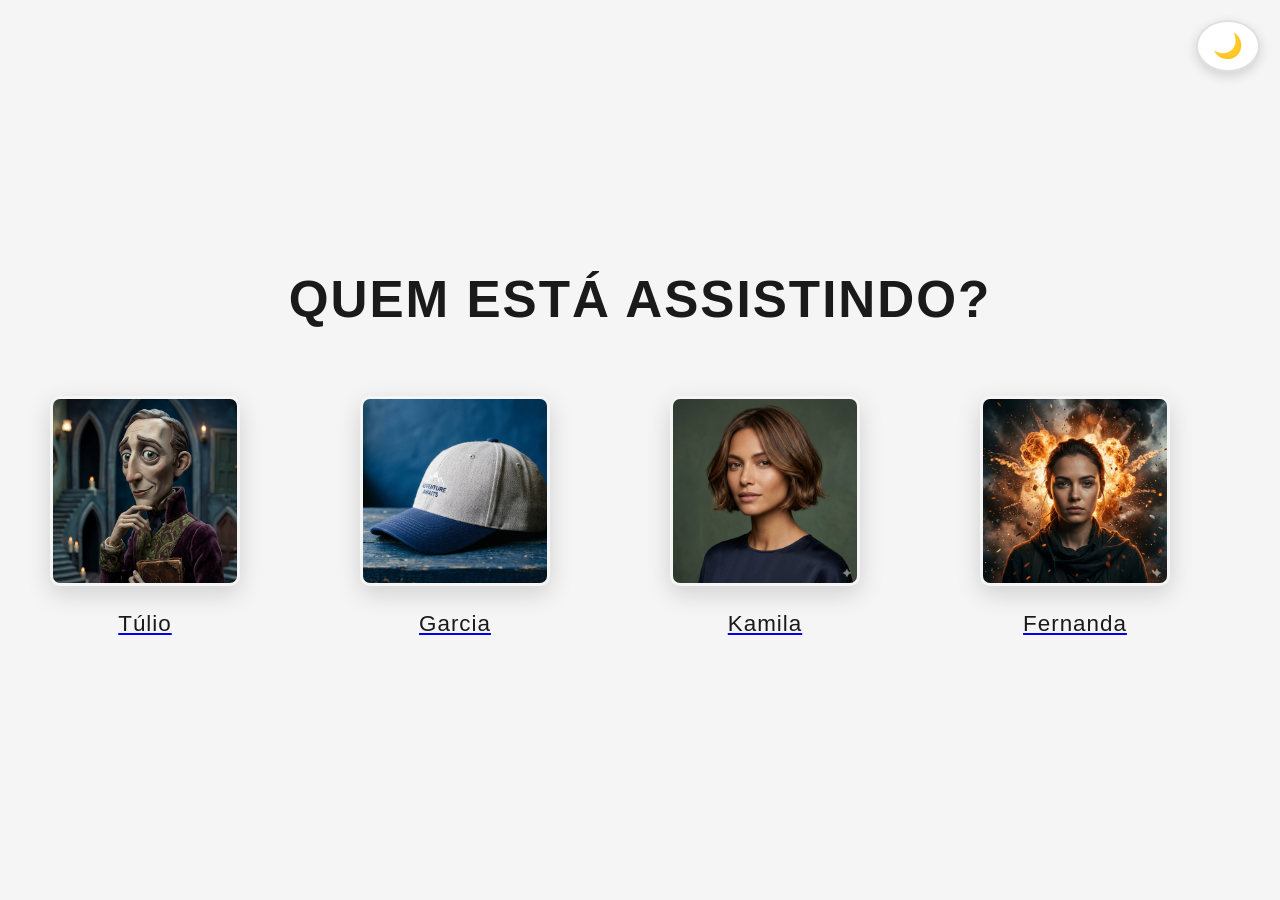
==== commit f686538c: "Ajustando o Index.html para incluir as informações do catalogo.html" ====
--- a/Netflix/index.html
+++ b/Netflix/index.html
@@ -33,6 +33,8 @@
                 <li>
                     <!-- Item 1: Túlio -->
                     <figure class="profile"> <!-- Agrupa imagem e legenda -->
+                        <a href="/Netflix/catalogo/catalogo.html" aria-label="Acessar perfil de Túlio">
+                            <!-- Link para o catálogo, com label acessível -->
                         <img 
                             src="/Netflix/assets/perfil1.jpg" 
                             alt="Esta imagem captura uma figura idosa de plasticina, no estilo stop-motion, com uma expressão melancólica, vestindo uma jaqueta de veludo roxo com bordados complexos em um cenário de biblioteca gótica."
@@ -44,6 +46,8 @@
                 <li>
                     <!-- Item 2: Garcia -->
                     <figure class="profile">
+                        <a href="/Netflix/catalogo/catalogo.html" aria-label="Acessar perfil de Garcia">
+                            <!-- Link para o catálogo, com label acessível -->
                         <img 
                             src="/Netflix/assets/perfil2.jpg" 
                             alt="Close-up nítido de um boné de beisebol clássico, com coroa cinza e aba azul-marinho bordada com 'ADVENTURE AWAITS', apoiado em madeira rústica pintada de azul sob luz natural suave."
@@ -55,6 +59,8 @@
                 <li>
                     <!-- Item 3: Kamila -->
                     <figure class="profile">
+                        <a href="/Netflix/catalogo/catalogo.html" aria-label="Acessar perfil de Kamila">
+                            <!-- Link para o catálogo, com label acessível -->
                         <img 
                             src="/Netflix/assets/perfil3.jpg" 
                             alt="Uma mulher elegante de cabelo castanho curto, olhando diretamente para a câmera, sobre um fundo verde escuro."
@@ -66,6 +72,8 @@
                 <li>
                     <!-- Item 4: Fernanda -->
                     <figure class="profile">
+                        <a href="/Netflix/catalogo/catalogo.html" aria-label="Acessar perfil de Fernanda">
+                            <!-- Link para o catálogo, com label acessível -->
                         <img 
                             src="/Netflix/assets/perfil4.jpg" 
                             alt="Uma mulher com expressão séria encara a câmera, enquanto uma grande explosão de fogo e destroços ocorre logo atrás dela."
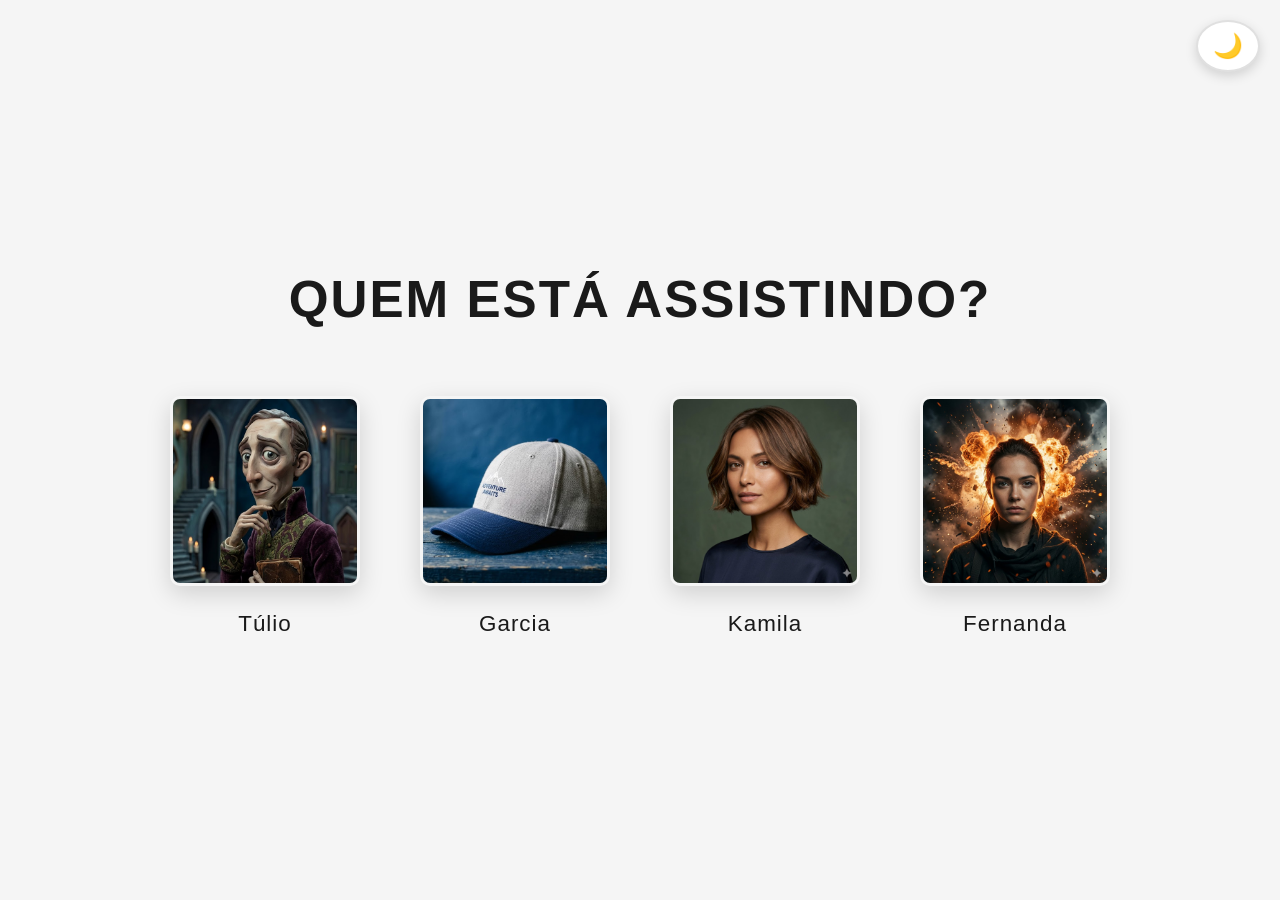
==== commit 09111740: "Ajustes Minimos no Projeto" ====
--- a/Netflix/index.html
+++ b/Netflix/index.html
@@ -33,12 +33,13 @@
                 <li>
                     <!-- Item 1: Túlio -->
                     <figure class="profile"> <!-- Agrupa imagem e legenda -->
-                        <a href="/Netflix/catalogo/catalogo.html" aria-label="Acessar perfil de Túlio">
+                        <a href="/Netflix/catalogo/catalogo.html" class="perfil" aria-label="Acessar perfil de Túlio">
                             <!-- Link para o catálogo, com label acessível -->
-                        <img 
-                            src="/Netflix/assets/perfil1.jpg" 
-                            alt="Esta imagem captura uma figura idosa de plasticina, no estilo stop-motion, com uma expressão melancólica, vestindo uma jaqueta de veludo roxo com bordados complexos em um cenário de biblioteca gótica."
-                        >
+                            <img 
+                                src="/Netflix/assets/perfil1.jpg" 
+                                alt="Esta imagem captura uma figura idosa de plasticina, no estilo stop-motion, com uma expressão melancólica, vestindo uma jaqueta de veludo roxo com bordados complexos em um cenário de biblioteca gótica."
+                            >
+                        </a>
                         <figcaption>Túlio</figcaption> <!-- Nome do perfil -->
                     </figure>
                 </li>
@@ -46,12 +47,13 @@
                 <li>
                     <!-- Item 2: Garcia -->
                     <figure class="profile">
-                        <a href="/Netflix/catalogo/catalogo.html" aria-label="Acessar perfil de Garcia">
+                        <a href="/Netflix/catalogo/catalogo.html" class="perfil" aria-label="Acessar perfil de Garcia">
                             <!-- Link para o catálogo, com label acessível -->
-                        <img 
-                            src="/Netflix/assets/perfil2.jpg" 
-                            alt="Close-up nítido de um boné de beisebol clássico, com coroa cinza e aba azul-marinho bordada com 'ADVENTURE AWAITS', apoiado em madeira rústica pintada de azul sob luz natural suave."
-                        >
+                            <img 
+                                src="/Netflix/assets/perfil2.jpg" 
+                                alt="Close-up nítido de um boné de beisebol clássico, com coroa cinza e aba azul-marinho bordada com 'ADVENTURE AWAITS', apoiado em madeira rústica pintada de azul sob luz natural suave."
+                            >
+                        </a>
                         <figcaption>Garcia</figcaption>
                     </figure>
                 </li>
@@ -59,12 +61,13 @@
                 <li>
                     <!-- Item 3: Kamila -->
                     <figure class="profile">
-                        <a href="/Netflix/catalogo/catalogo.html" aria-label="Acessar perfil de Kamila">
+                        <a href="/Netflix/catalogo/catalogo.html" class="perfil" aria-label="Acessar perfil de Kamila">
                             <!-- Link para o catálogo, com label acessível -->
-                        <img 
-                            src="/Netflix/assets/perfil3.jpg" 
-                            alt="Uma mulher elegante de cabelo castanho curto, olhando diretamente para a câmera, sobre um fundo verde escuro."
-                        >
+                            <img 
+                                src="/Netflix/assets/perfil3.jpg" 
+                                alt="Uma mulher elegante de cabelo castanho curto, olhando diretamente para a câmera, sobre um fundo verde escuro."
+                            >
+                        </a>
                         <figcaption>Kamila</figcaption>
                     </figure>
                 </li>
@@ -72,12 +75,13 @@
                 <li>
                     <!-- Item 4: Fernanda -->
                     <figure class="profile">
-                        <a href="/Netflix/catalogo/catalogo.html" aria-label="Acessar perfil de Fernanda">
+                        <a href="/Netflix/catalogo/catalogo.html" class="perfil" aria-label="Acessar perfil de Fernanda">
                             <!-- Link para o catálogo, com label acessível -->
-                        <img 
-                            src="/Netflix/assets/perfil4.jpg" 
-                            alt="Uma mulher com expressão séria encara a câmera, enquanto uma grande explosão de fogo e destroços ocorre logo atrás dela."
-                        >
+                            <img 
+                                src="/Netflix/assets/perfil4.jpg" 
+                                alt="Uma mulher com expressão séria encara a câmera, enquanto uma grande explosão de fogo e destroços ocorre logo atrás dela."
+                            >
+                        </a>
                         <figcaption>Fernanda</figcaption>
                     </figure>
                 </li>
@@ -86,6 +90,9 @@
     </main>
 
     <!-- Script JavaScript para funcionalidade de tema -->
-    <script src="script.js"></script>
+    <!-- Caminho para o arquivo index.js na pasta js -->
+    <!-- defer: faz o script carregar após o HTML ser completamente carregado, melhorando performance -->
+    <script src="js/index.js" defer></script>
 </body>
+
 </html>
